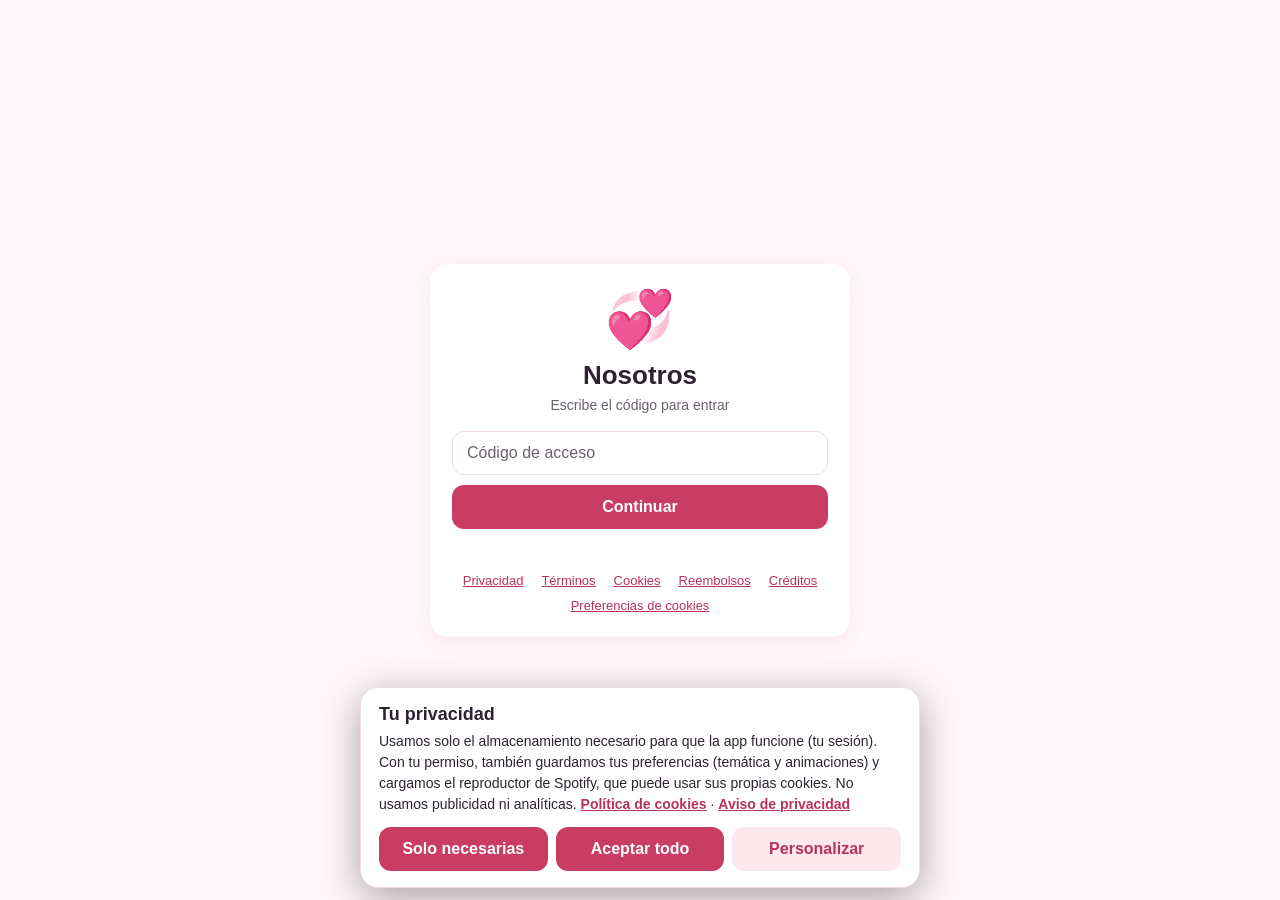
==== index.html @ 32e2db32 "Quita la muñeca de Coraline, foto de perfil se puede quitar, bloqueo por inactividad a los 15 min Co" ====
<!DOCTYPE html>
<html lang="es">
<head>
  <meta charset="UTF-8">
  <meta name="viewport" content="width=device-width, initial-scale=1.0, viewport-fit=cover">
  <title>Nosotros</title>
  <meta name="theme-color" content="#e8537a">
  <meta name="apple-mobile-web-app-capable" content="yes">
  <meta name="mobile-web-app-capable" content="yes">
  <meta name="apple-mobile-web-app-status-bar-style" content="default">
  <meta name="apple-mobile-web-app-title" content="Nosotros">
  <link rel="manifest" href="manifest.json">
  <link rel="icon" href="icon-192.png">
  <link rel="apple-touch-icon" href="icon-192.png">
  <meta name="robots" content="noindex, nofollow">
  <meta name="referrer" content="no-referrer">
  <meta http-equiv="Content-Security-Policy" content="default-src 'self'; script-src 'self'; style-src 'self' 'unsafe-inline'; img-src 'self' data: blob: https://kupwqulxzsgupyowpsnd.supabase.co; media-src 'self' blob: https://kupwqulxzsgupyowpsnd.supabase.co; connect-src 'self' https://kupwqulxzsgupyowpsnd.supabase.co wss://kupwqulxzsgupyowpsnd.supabase.co; frame-src https://open.spotify.com; font-src 'self'; worker-src 'self'; manifest-src 'self'; object-src 'none'; base-uri 'self'; form-action 'self'">
  <link rel="stylesheet" href="styles.css">
  <script src="tema-temprano.js"></script>
  <script src="vendor/supabase.js"></script>
</head>
<body>
  <div id="fondo-tema" class="fondo-tema" aria-hidden="true"></div>

  <!-- CARGANDO -->
  <section id="pantalla-cargando" class="pantalla activa centro">
    <div class="logo">💞</div>
  </section>

  <!-- CÓDIGO DE ACCESO -->
  <section id="pantalla-codigo" class="pantalla centro">
    <div class="tarjeta">
      <div class="logo">💞</div>
      <h1>Nosotros</h1>
      <p class="sub" id="codigo-sub">Escribe el código para entrar</p>
      <form id="form-codigo">
        <input aria-label="Código de acceso" id="input-acceso" type="password" inputmode="numeric" placeholder="Código de acceso" autocomplete="off" required>
        <button type="submit" class="btn">Continuar</button>
      </form>
      <p id="codigo-msg" class="msg" role="alert"></p>
      <nav class="legal-links" aria-label="Información legal">
        <a href="legal/privacidad.html">Privacidad</a>
        <a href="legal/terminos.html">Términos</a>
        <a href="legal/cookies.html">Cookies</a>
        <a href="legal/reembolsos.html">Reembolsos</a>
        <a href="legal/creditos.html">Créditos</a>
        <button type="button" class="link-chico" data-accion="cookies">Preferencias de cookies</button>
      </nav>
    </div>
  </section>

  <!-- USUARIO -->
  <section id="pantalla-auth" class="pantalla centro">
    <div class="tarjeta">
      <div class="logo">💞</div>
      <h1>Nosotros</h1>
      <p class="sub">¿Quién eres?</p>
      <form id="form-auth">
        <input aria-label="Tu nombre" id="auth-usuario" type="text" placeholder="Tu nombre" autocomplete="off" autocapitalize="words" required>
        <input aria-label="Contraseña" id="auth-pass" type="password" placeholder="Contraseña" autocomplete="current-password" required>
        <label class="chk" id="auth-terminos-fila">
          <input type="checkbox" id="auth-terminos" required>
          <span>He leído y acepto los <a href="legal/terminos.html">Términos y condiciones</a> y el <a href="legal/privacidad.html">Aviso de privacidad</a>.</span>
        </label>
        <button type="submit" class="btn" id="btn-auth">Entrar</button>
      </form>
      <p class="sub" style="margin:10px 0 0;font-size:12px">Solo pedimos los datos necesarios: tu nombre y tu contraseña.</p>
      <p id="auth-msg" class="msg" role="alert"></p>
      <nav class="legal-links" aria-label="Información legal">
        <a href="legal/privacidad.html">Privacidad</a>
        <a href="legal/terminos.html">Términos</a>
        <a href="legal/cookies.html">Cookies</a>
        <a href="legal/reembolsos.html">Reembolsos</a>
        <a href="legal/creditos.html">Créditos</a>
        <button type="button" class="link-chico" data-accion="cookies">Preferencias de cookies</button>
      </nav>
    </div>
  </section>

  <!-- VINCULAR PAREJA -->
  <section id="pantalla-vincular" class="pantalla centro">
    <div class="tarjeta">
      <div class="logo">🔗</div>
      <h2>Vincula a tu pareja</h2>
      <p class="sub">Uno crea el código y el otro lo escribe.</p>

      <button id="btn-crear-codigo" class="btn">Crear código</button>
      <div id="codigo-creado" class="codigo oculto"></div>

      <div class="separador"><span>o</span></div>

      <form id="form-unirse">
        <input aria-label="Escribe el código" id="input-codigo" type="text" placeholder="Escribe el código" maxlength="6" autocapitalize="characters" required>
        <button type="submit" class="btn btn-sec">Unirme</button>
      </form>
      <p id="vincular-msg" class="msg" role="alert"></p>
      <button class="link" data-accion="salir">Cerrar sesión</button>
    </div>
  </section>

  <!-- APP PRINCIPAL -->
  <section id="pantalla-app" class="pantalla">
    <a class="saltar" href="#contenido">Saltar al contenido</a>
    <header class="barra">
      <h1>💞 <span id="titulo-pareja">Nosotros</span></h1>
    </header>

    <main id="contenido" tabindex="-1">
      <!-- INICIO -->
      <div id="vista-inicio" class="vista activa">
        <div class="corazones-fondo" aria-hidden="true">
          <span>❤</span><span>❤</span><span>❤</span><span>❤</span><span>❤</span><span>❤</span><span>❤</span><span>❤</span>
        </div>

        <p class="saludo" id="saludo"></p>

        <!-- Pareja -->
        <div class="hero">
          <div class="hero-persona">
            <div class="avatar grande" id="hero-av-yo" data-uid=""></div>
            <span class="animo-badge oculto" id="hero-animo-yo"></span>
            <span id="hero-nombre-yo"></span>
          </div>
          <div class="latido">❤️</div>
          <div class="hero-persona">
            <div class="avatar grande otro" id="hero-av-otro"></div>
            <span class="animo-badge oculto" id="hero-animo-otro"></span>
            <span id="hero-nombre-otro"></span>
          </div>
        </div>

        <!-- Contador -->
        <div class="tarjeta contador" id="contador">
          <div id="contador-sin-fecha" class="oculto">
            <h2>¿Desde cuándo son novios? 💘</h2>
            <p class="sub">Pon la fecha y verán cuánto tiempo llevan juntos.</p>
          </div>
          <div id="contador-con-fecha" class="oculto">
            <p class="contador-titulo">Llevamos juntos</p>
            <div class="contador-dias"><span id="c-dias">0</span> <small>días</small></div>
            <div class="contador-cajas">
              <div><b id="c-anios">0</b><span>años</span></div>
              <div><b id="c-meses">0</b><span>meses</span></div>
              <div><b id="c-resto">0</b><span>días</span></div>
            </div>
            <p class="contador-vivo" id="c-vivo"></p>
            <p class="contador-desde" id="c-desde"></p>
          </div>
        </div>

        <!-- Próximas fechas -->
        <div class="grid-2" id="proximas">
          <div class="tarjeta mini">
            <div class="mini-icono">🌙</div>
            <div class="mini-num" id="p-mes-dias">–</div>
            <div class="mini-txt" id="p-mes-txt">para el próximo mesario</div>
          </div>
          <div class="tarjeta mini">
            <div class="mini-icono">💍</div>
            <div class="mini-num" id="p-anio-dias">–</div>
            <div class="mini-txt" id="p-anio-txt">para el aniversario</div>
            <div class="barra-prog"><i id="p-anio-barra"></i></div>
          </div>
        </div>

        <!-- Botón de amor -->
        <button id="btn-corazon" class="btn-corazon">
          <span>❤️</span> Mandar un corazón
        </button>

        <!-- Estado de ánimo -->
        <div class="tarjeta animo" id="animo">
          <h2>¿Cómo te sientes hoy?</h2>
          <p class="sub" style="margin:0 0 4px">Es opcional y solo lo ve tu pareja.</p>
          <div class="animo-opciones" id="animo-opciones"></div>
          <p class="animo-otro" id="animo-otro"></p>
        </div>

        <!-- Estadísticas -->
        <div class="stats">
          <div><b id="s-recuerdos">0</b><span>📸 recuerdos</span></div>
          <div><b id="s-planes">0</b><span>🎯 planes</span></div>
          <div><b id="s-corazones">0</b><span>❤️ corazones</span></div>
        </div>

        <!-- Cumpleaños -->
        <div class="tarjeta cumples" id="cumples"></div>

        <!-- Frase del día -->
        <div class="tarjeta frase">
          <p class="frase-titulo">💌 Frase del día</p>
          <p id="frase-dia"></p>
        </div>
      </div>

      <!-- MURO -->
      <div id="vista-muro" class="vista">
        <form id="form-publicar" class="tarjeta publicar">
          <textarea aria-label="Escribe un recuerdo..." id="pub-texto" placeholder="Escribe un recuerdo..." rows="2"></textarea>
          <div id="pub-preview" class="preview oculto"></div>
          <p class="sub" style="text-align:left;margin:0 0 8px;font-size:12px">Sube solo contenido tuyo o con permiso de quienes aparecen. <a href="legal/terminos.html">Términos</a></p>
          <div class="fila">
            <label class="btn-icono" title="Adjuntar foto o video">
              📷
              <input id="pub-archivo" type="file" accept="image/*,video/*" class="sr-solo" aria-label="Adjuntar foto o video">
            </label>
            <span id="pub-estado" class="estado"></span>
            <button type="submit" class="btn btn-chico" id="btn-publicar">Publicar</button>
          </div>
        </form>
        <!-- Recuerdo al azar -->
        <div class="tarjeta recuerdo-azar">
          <div class="fila entre">
            <h2>✨ Un recuerdo</h2>
            <button id="btn-otro-recuerdo" class="btn-icono" title="Otro recuerdo" aria-label="Ver otro recuerdo">🔀</button>
          </div>
          <div id="recuerdo-azar"></div>
        </div>
        <div id="lista-publicaciones"></div>
      </div>

      <!-- PLANES Y METAS -->
      <div id="vista-planes" class="vista">
        <div class="tarjeta planes-resumen">
          <h2>🎯 Nuestros planes</h2>
          <div class="planes-num" id="planes-num">Aún no hay planes</div>
          <div class="barra-prog"><i id="planes-barra"></i></div>
        </div>
        <div class="pestanas" id="planes-tabs">
          <button type="button" class="pestana activa" data-tab="pendientes">Por cumplir</button>
          <button type="button" class="pestana" data-tab="cumplidos">Cumplidos ✓</button>
        </div>
        <form id="form-plan" class="tarjeta publicar">
          <input aria-label="Ej: Viajar a la playa juntos…" id="plan-texto" type="text" placeholder="Ej: Viajar a la playa juntos…" maxlength="120" autocomplete="off">
          <button type="submit" class="btn btn-chico" id="btn-plan">Agregar</button>
        </form>
        <div id="lista-planes"></div>
      </div>

      <!-- PERFIL -->
      <div id="vista-perfil" class="vista">
        <div class="tarjeta">
          <h2>Tu perfil</h2>
          <div class="perfil-foto-fila">
            <div class="avatar enorme" id="perfil-avatar" data-uid=""></div>
            <label class="btn btn-chico btn-sec">
              <span id="perfil-foto-txt">Cambiar foto</span>
              <input id="perfil-foto" type="file" accept="image/*" class="sr-solo" aria-label="Elegir foto de perfil">
            </label>
            <button type="button" class="btn btn-chico btn-sec oculto" id="btn-quitar-foto">Quitar foto</button>
            <span id="perfil-foto-estado" class="estado" role="status"></span>
          </div>
          <label for="perfil-nombre">Tu nombre</label>
          <div class="fila">
            <input id="perfil-nombre" type="text" aria-label="Tu nombre" autocomplete="name">
            <button id="btn-guardar-nombre" class="btn btn-chico">Guardar</button>
          </div>
          <p class="sub" id="perfil-email"></p>
        </div>
        <div class="tarjeta">
          <h2>Tu pareja</h2>
          <p id="perfil-pareja"></p>
          <p class="sub">Código de vinculación: <b id="perfil-codigo"></b></p>
        </div>
        <div class="tarjeta">
          <h2>Temática</h2>
          <p class="sub" style="text-align:left;margin-top:0">Cambia cómo se ve la app. Se guarda en este dispositivo.</p>
          <div class="temas" id="lista-temas">
            <button type="button" class="tema-op activa" data-tema="rosa"><i class="tema-mini" style="background:linear-gradient(135deg,#ff7b9c,#e8537a)"></i><b>Rosa</b><small>Predeterminada 💞</small></button>
            <button type="button" class="tema-op" data-tema="coraline"><i class="tema-mini" style="background:linear-gradient(135deg,#5b3fb5,#182a72 60%,#090e2c)"></i><b>Mundo de botones</b><small>Noche estrellada 🗝️</small></button>
            <button type="button" class="tema-op" data-tema="aurora"><i class="tema-mini" style="background:linear-gradient(135deg,#3df2b0,#1b6f9c 60%,#03131a)"></i><b>Auroras boreales</b><small>Cielo del norte 🌌</small></button>
          </div>
        </div>
        <div class="tarjeta">
          <h2>Privacidad y datos</h2>
          <p class="sub" style="text-align:left;margin-top:0">Solo guardamos lo necesario. Puedes descargar tus datos, cambiar tus permisos o pedir que se borren.</p>
          <label class="chk"><input type="checkbox" id="pref-anim"> <span>Reducir animaciones</span></label>
          <div class="fila-botones">
            <button type="button" class="btn btn-sec" id="btn-descargar">Descargar mis datos</button>
            <button type="button" class="btn btn-sec" data-accion="cookies">Preferencias de cookies</button>
          </div>
          <p id="datos-msg" class="msg" role="status"></p>
          <nav class="legal-links" aria-label="Información legal">
        <a href="legal/privacidad.html">Privacidad</a>
        <a href="legal/terminos.html">Términos</a>
        <a href="legal/cookies.html">Cookies</a>
        <a href="legal/reembolsos.html">Reembolsos</a>
        <a href="legal/creditos.html">Créditos</a>
        <button type="button" class="link-chico" data-accion="cookies">Preferencias de cookies</button>
      </nav>
        </div>
        <button class="btn btn-sec" data-accion="salir">Cerrar sesión</button>
      </div>
    </main>

    <!-- Mavis, la gatita que camina por la barra -->
    <div class="mavis" id="mavis" aria-hidden="true">
      <div class="mv-salto">
        <svg class="mavis-svg" id="mavis-svg" viewBox="0 0 130 92">
          <ellipse cx="66" cy="88" rx="40" ry="3.5" fill="rgba(0,0,0,.14)"/>
          <path class="mv-cola" d="M31 54 C5 54 4 24 20 20" fill="none" stroke="#1c1c24" stroke-width="9" stroke-linecap="round"/>
          <rect class="mv-pata p2" x="47" y="62" width="9" height="24" rx="4.5" fill="#2e2e3b"/>
          <rect class="mv-pata p4" x="83" y="62" width="9" height="24" rx="4.5" fill="#2e2e3b"/>
          <ellipse class="mv-cuerpo" cx="62" cy="58" rx="35" ry="19" fill="#1c1c24"/>
          <rect class="mv-pata p1" x="34" y="62" width="10" height="24" rx="5" fill="#1c1c24"/>
          <rect class="mv-pata p3" x="70" y="62" width="10" height="24" rx="5" fill="#1c1c24"/>
          <g class="mv-cabeza">
            <path d="M85 31 L86 10 L100 24 Z" fill="#1c1c24"/>
            <path d="M89 27 L89.5 16 L96 24 Z" fill="#f49ab5"/>
            <path d="M101 24 L113 10 L114 32 Z" fill="#1c1c24"/>
            <path d="M106 25 L112 17 L112.5 29 Z" fill="#f49ab5"/>
            <circle cx="99" cy="40" r="18" fill="#1c1c24"/>
            <g class="mv-ojo">
              <ellipse cx="106" cy="38" rx="4.4" ry="5.2" fill="#ffe066"/>
              <ellipse cx="107" cy="38.5" rx="1.7" ry="3.8" fill="#111"/>
              <circle cx="104.8" cy="36" r="1.2" fill="#fff"/>
            </g>
            <path class="mv-ojo-feliz" d="M101 39 Q106 33 111 39" fill="none" stroke="#ffe066" stroke-width="2.6" stroke-linecap="round"/>
            <circle cx="114.5" cy="44" r="2.2" fill="#f49ab5"/>
            <path d="M114.5 46 Q112 50 108 48.5" fill="none" stroke="#f49ab5" stroke-width="1.4" stroke-linecap="round"/>
            <circle cx="100" cy="48" r="4.5" fill="#f49ab5" opacity=".35"/>
            <path d="M113 44 L127 40 M113 46 L127 47" stroke="#8a8a9a" stroke-width="1.2" stroke-linecap="round"/>
          </g>
        </svg>
      </div>
    </div>

    <!-- Nuestra canción (Spotify) -->
    <button type="button" class="musica-btn" id="musica-btn" aria-label="Nuestra canción">🎵</button>
    <div class="musica-panel" id="musica-panel">
      <div class="musica-cab">
        <b>Nuestra canción 🎵</b>
        <button type="button" class="musica-cerrar" id="musica-cerrar" aria-label="Cerrar">✕</button>
      </div>
      <div id="musica-player"></div>
      <a id="musica-abrir" class="musica-abrir oculto" target="_blank" rel="noopener">Abrir en la app de Spotify ↗</a>
      <form id="musica-form" class="fila">
        <input aria-label="Enlace de Spotify (canción o playlist)" id="musica-url" type="url" placeholder="Enlace de Spotify (canción o playlist)">
        <button class="btn btn-chico" type="submit">Guardar</button>
      </form>
      <p id="musica-msg" class="msg"></p>
    </div>

    <nav class="nav">
      <button class="nav-btn activa" data-vista="inicio"><span>💞</span>Inicio</button>
      <button class="nav-btn" data-vista="muro"><span>📸</span>Recuerdos</button>
      <button class="nav-btn" data-vista="planes"><span>🎯</span>Planes</button>
      <button class="nav-btn" data-vista="perfil"><span>👤</span>Perfil</button>
    </nav>
  </section>

  <!-- VISOR DE FOTOS -->
  <div id="visor" class="visor oculto" role="dialog" aria-modal="true" aria-label="Foto ampliada. Toca o presiona Escape para cerrar" tabindex="-1"></div>

  <!-- AVISOS Y ANIMACIONES -->
  <div id="toast" class="toast oculto" role="status" aria-live="polite"></div>
  <div id="lluvia" class="lluvia" aria-hidden="true"></div>

  <!-- CONSENTIMIENTO DE COOKIES Y ALMACENAMIENTO -->
  <div id="cookies" class="cookies oculto" role="dialog" aria-labelledby="ck-titulo" aria-describedby="ck-texto">
    <h2 id="ck-titulo">Tu privacidad</h2>
    <p id="ck-texto">Usamos solo el almacenamiento necesario para que la app funcione (tu sesión). Con tu permiso, también guardamos tus preferencias (temática y animaciones) y cargamos el reproductor de Spotify, que puede usar sus propias cookies. No usamos publicidad ni analíticas. <a href="legal/cookies.html">Política de cookies</a> · <a href="legal/privacidad.html">Aviso de privacidad</a></p>
    <div id="ck-prefs" class="ck-prefs oculto">
      <label class="chk"><input type="checkbox" checked disabled> <span><b>Necesarias</b>: sesión y tus decisiones. Siempre activas.</span></label>
      <label class="chk"><input type="checkbox" id="ck-pref"> <span><b>Preferencias</b>: recordar temática y animaciones.</span></label>
      <label class="chk"><input type="checkbox" id="ck-terc"> <span><b>Contenido de terceros</b>: reproductor de Spotify.</span></label>
    </div>
    <div class="cookies-botones">
      <button type="button" class="btn" id="ck-rechazar">Solo necesarias</button>
      <button type="button" class="btn" id="ck-aceptar">Aceptar todo</button>
      <button type="button" class="btn btn-sec" id="ck-personalizar">Personalizar</button>
    </div>
  </div>

  <script type="module" src="app.js"></script>
</body>
</html>
---- styles.css ----
@font-face { font-family: 'Mystery Quest'; font-style: normal; font-weight: 400; font-display: swap; src: url(fonts/mystery-quest-latin-ext.woff2) format('woff2'); unicode-range: U+0100-02BA, U+02BD-02C5, U+02C7-02CC, U+02CE-02D7, U+02DD-02FF, U+0304, U+0308, U+0329, U+1D00-1DBF, U+1E00-1E9F, U+1EF2-1EFF, U+2020, U+20A0-20AB, U+20AD-20C0, U+2113, U+2C60-2C7F, U+A720-A7FF; }
@font-face { font-family: 'Mystery Quest'; font-style: normal; font-weight: 400; font-display: swap; src: url(fonts/mystery-quest-latin.woff2) format('woff2'); unicode-range: U+0000-00FF, U+0131, U+0152-0153, U+02BB-02BC, U+02C6, U+02DA, U+02DC, U+0304, U+0308, U+0329, U+2000-206F, U+20AC, U+2122, U+2191, U+2193, U+2212, U+2215, U+FEFF, U+FFFD; }

:root {
  --rosa: #c93d63;
  --rosa-osc: #b83358;
  --rosa-claro: #fde8ee;
  --fondo: #fff7f9;
  --tarjeta: #ffffff;
  --texto: #2d2330;
  --gris: #6b6070;
  --borde: #f1dce3;
  --sombra: 0 4px 18px rgba(232, 83, 122, 0.10);
  --radio: 18px;
  --nav-alto: 64px;
}

* { box-sizing: border-box; margin: 0; padding: 0; }

html, body { height: 100%; }

body {
  font-family: -apple-system, BlinkMacSystemFont, "Segoe UI", Roboto, sans-serif;
  background: var(--fondo);
  color: var(--texto);
  -webkit-tap-highlight-color: transparent;
}

.oculto { display: none !important; }

/* ---------- Pantallas ---------- */
.pantalla { display: none; min-height: 100vh; min-height: 100dvh; }
.pantalla.activa { display: block; }
.pantalla.centro.activa { display: flex; align-items: center; justify-content: center; padding: 20px; }

.logo { font-size: 56px; text-align: center; margin-bottom: 8px; }

h1 { font-size: 26px; text-align: center; }
h2 { font-size: 19px; margin-bottom: 8px; }
.sub { color: var(--gris); font-size: 14px; text-align: center; margin: 6px 0 18px; }

.tarjeta {
  background: var(--tarjeta);
  border-radius: var(--radio);
  box-shadow: var(--sombra);
  padding: 22px;
  width: 100%;
  max-width: 420px;
}

/* ---------- Formularios ---------- */
input, textarea {
  width: 100%;
  border: 1.5px solid var(--borde);
  border-radius: 12px;
  padding: 12px 14px;
  font-size: 16px;
  font-family: inherit;
  background: #fff;
  color: var(--texto);
  outline: none;
  margin-bottom: 10px;
}
input:focus, textarea:focus { border-color: var(--rosa); }
textarea { resize: none; }
label { font-size: 13px; color: var(--gris); display: block; margin-bottom: 6px; }

.btn {
  width: 100%;
  border: none;
  border-radius: 12px;
  padding: 13px;
  font-size: 16px;
  font-weight: 600;
  background: var(--rosa);
  color: #fff;
  cursor: pointer;
  transition: background .15s, opacity .15s;
}
.btn:hover { background: var(--rosa-osc); }
.btn:disabled { opacity: .6; cursor: default; }
.btn-sec { background: var(--rosa-claro); color: var(--rosa-osc); }
.btn-sec:hover { background: #fbd6e1; }
.btn-chico { width: auto; padding: 10px 16px; font-size: 15px; }

.link {
  display: block; margin: 16px auto 0; background: none; border: none;
  color: var(--gris); font-size: 14px; cursor: pointer; text-decoration: underline;
}

.msg { text-align: center; font-size: 14px; margin-top: 10px; min-height: 18px; color: var(--rosa-osc); }

.pestanas { display: flex; background: var(--rosa-claro); border-radius: 12px; padding: 4px; margin-bottom: 16px; }
.pestana {
  flex: 1; border: none; background: none; padding: 9px; border-radius: 9px;
  font-size: 15px; color: var(--rosa-osc); cursor: pointer; font-weight: 500;
}
.pestana.activa { background: #fff; box-shadow: 0 1px 4px rgba(0,0,0,.08); font-weight: 600; }

.separador { display: flex; align-items: center; gap: 10px; color: var(--gris); margin: 18px 0; font-size: 13px; }
.separador::before, .separador::after { content: ""; flex: 1; height: 1px; background: var(--borde); }

.codigo {
  margin-top: 14px; text-align: center; font-size: 34px; font-weight: 700;
  letter-spacing: 6px; color: var(--rosa); background: var(--rosa-claro);
  border-radius: 12px; padding: 14px;
}
#input-codigo { text-transform: uppercase; text-align: center; letter-spacing: 4px; font-weight: 600; }

.fila { display: flex; align-items: center; gap: 10px; }
.fila input { margin-bottom: 0; }

/* ---------- App principal ---------- */
#pantalla-app.activa { display: flex; flex-direction: column; height: 100vh; height: 100dvh; }

.barra {
  padding: 14px 16px; padding-top: max(14px, env(safe-area-inset-top));
  background: var(--tarjeta); border-bottom: 1px solid var(--borde);
}
.barra h1 { font-size: 20px; }

main { flex: 1; overflow: hidden; position: relative; }

.vista { display: none; height: 100%; overflow-y: auto; padding: 16px; }
.vista.activa { display: block; }
.vista > * { margin-left: auto; margin-right: auto; max-width: 600px; }
.vista > .tarjeta, .vista > .btn { margin-bottom: 14px; }

/* ---------- Publicar ---------- */
.publicar { max-width: 600px; margin-bottom: 16px; }
.publicar textarea { margin-bottom: 8px; }
.publicar .fila { justify-content: space-between; }
.btn-icono {
  font-size: 22px; cursor: pointer; background: var(--rosa-claro);
  width: 44px; height: 44px; border-radius: 12px; display: grid; place-items: center; flex-shrink: 0;
}
.estado { flex: 1; font-size: 13px; color: var(--gris); }

.preview { position: relative; margin-bottom: 10px; }
.preview img, .preview video { width: 100%; max-height: 260px; object-fit: cover; border-radius: 12px; display: block; }
.preview button {
  position: absolute; top: 8px; right: 8px; background: rgba(0,0,0,.55); color: #fff;
  border: none; border-radius: 50%; width: 30px; height: 30px; cursor: pointer; font-size: 15px;
}

/* ---------- Publicaciones ---------- */
.post { background: var(--tarjeta); border-radius: var(--radio); box-shadow: var(--sombra); margin-bottom: 16px; overflow: hidden; }
.post-cab { display: flex; align-items: center; gap: 10px; padding: 14px 16px 10px; }
.avatar {
  width: 36px; height: 36px; border-radius: 50%; background: var(--rosa); color: #fff;
  display: grid; place-items: center; font-weight: 700; flex-shrink: 0;
}
.avatar.otro { background: #7c4dc4; }
.avatar { overflow: hidden; }
.avatar img { width: 100%; height: 100%; object-fit: cover; display: block; }
.avatar.enorme { width: 84px; height: 84px; font-size: 34px; box-shadow: 0 6px 18px rgba(232,83,122,.3); border: 3px solid #fff; }
.perfil-foto-fila { display: flex; align-items: center; gap: 14px; margin: 8px 0 14px; flex-wrap: wrap; }
.post-autor { font-weight: 600; font-size: 15px; }
.post-fecha { font-size: 12px; color: var(--gris); }
.post-borrar { margin-left: auto; background: none; border: none; font-size: 18px; cursor: pointer; color: var(--gris); padding: 4px; }
.post-texto { padding: 0 16px 14px; white-space: pre-wrap; word-wrap: break-word; line-height: 1.45; }
.post-media img, .post-media video { width: 100%; display: block; max-height: 520px; object-fit: cover; background: #000; }
.post-media img { cursor: zoom-in; }

.vacio { text-align: center; color: var(--gris); padding: 40px 10px; }
.vacio div { font-size: 44px; margin-bottom: 8px; }

/* ---------- Chat ---------- */
#vista-chat.activa { display: flex; flex-direction: column; padding: 0; }
#lista-mensajes { flex: 1; overflow-y: auto; padding: 16px; display: flex; flex-direction: column; gap: 6px; width: 100%; max-width: 600px; }
.burbuja {
  max-width: 78%; padding: 9px 13px; border-radius: 18px; font-size: 15px; line-height: 1.35;
  word-wrap: break-word; white-space: pre-wrap;
}
.burbuja small { display: block; font-size: 10.5px; opacity: .7; margin-top: 3px; text-align: right; }
.burbuja.mio { align-self: flex-end; background: var(--rosa); color: #fff; border-bottom-right-radius: 5px; }
.burbuja.suyo { align-self: flex-start; background: var(--tarjeta); box-shadow: 0 1px 4px rgba(0,0,0,.06); border-bottom-left-radius: 5px; }
.dia { align-self: center; font-size: 12px; color: var(--gris); background: var(--rosa-claro); padding: 3px 10px; border-radius: 10px; margin: 8px 0; }

.chat-input { display: flex; gap: 8px; padding: 10px 12px; background: var(--tarjeta); border-top: 1px solid var(--borde); width: 100%; max-width: none; }
.chat-input input { margin: 0; border-radius: 22px; }
.chat-input .btn { border-radius: 50%; width: 46px; height: 46px; padding: 0; flex-shrink: 0; }

/* ---------- Navegación inferior ---------- */
.nav {
  display: flex; background: var(--tarjeta); border-top: 1px solid var(--borde);
  padding-bottom: env(safe-area-inset-bottom);
}
.nav-btn {
  flex: 1; height: var(--nav-alto); border: none; background: none; cursor: pointer;
  font-size: 12px; color: var(--gris); display: flex; flex-direction: column; align-items: center; justify-content: center; gap: 2px;
  position: relative;
}
.nav-btn span { font-size: 22px; filter: grayscale(1); opacity: .6; }
.nav-btn.activa { color: var(--rosa); font-weight: 600; }
.nav-btn.activa span { filter: none; opacity: 1; }
.badge { position: absolute; top: 10px; right: calc(50% - 20px); width: 10px; height: 10px; background: var(--rosa); border-radius: 50%; }

/* ---------- Visor ---------- */
.visor {
  position: fixed; inset: 0; background: rgba(0,0,0,.92); z-index: 50;
  display: flex; align-items: center; justify-content: center; cursor: zoom-out;
}
.visor img { max-width: 100%; max-height: 100%; object-fit: contain; }

/* =============================================
   INICIO
   ============================================= */
#vista-inicio { position: relative; overflow-x: hidden; }
#vista-inicio > *:not(.corazones-fondo) { position: relative; z-index: 1; }
#vista-inicio > .tarjeta, #vista-inicio > .grid-2, #vista-inicio > .stats, #vista-inicio > .btn-corazon { margin-bottom: 14px; }

.saludo { text-align: center; color: var(--gris); font-size: 15px; margin: 4px 0 10px; }

/* Corazones flotando de fondo */
.corazones-fondo { position: absolute; inset: 0; pointer-events: none; overflow: hidden; z-index: 0; max-width: none !important; }
.corazones-fondo span {
  position: absolute; bottom: -40px; color: var(--rosa); opacity: .12; font-size: 26px;
  animation: flotar 14s linear infinite;
}
.corazones-fondo span:nth-child(1) { left: 5%;  animation-delay: 0s;  font-size: 22px; }
.corazones-fondo span:nth-child(2) { left: 18%; animation-delay: 3s;  font-size: 34px; }
.corazones-fondo span:nth-child(3) { left: 32%; animation-delay: 7s; }
.corazones-fondo span:nth-child(4) { left: 48%; animation-delay: 1.5s; font-size: 18px; }
.corazones-fondo span:nth-child(5) { left: 62%; animation-delay: 9s;  font-size: 30px; }
.corazones-fondo span:nth-child(6) { left: 75%; animation-delay: 5s; }
.corazones-fondo span:nth-child(7) { left: 88%; animation-delay: 11s; font-size: 20px; }
.corazones-fondo span:nth-child(8) { left: 95%; animation-delay: 2s;  font-size: 28px; }
@keyframes flotar {
  0%   { transform: translateY(0) rotate(0deg); }
  100% { transform: translateY(-120vh) rotate(40deg); }
}

/* Hero con la pareja */
.hero { display: flex; align-items: center; justify-content: center; gap: 18px; margin-bottom: 16px; }
.hero-persona { display: flex; flex-direction: column; align-items: center; gap: 6px; font-weight: 600; font-size: 15px; min-width: 80px; text-align: center; }
.avatar.grande { width: 68px; height: 68px; font-size: 28px; box-shadow: 0 6px 18px rgba(232,83,122,.3); border: 3px solid #fff; }
.avatar.otro.grande { box-shadow: 0 6px 18px rgba(155,107,214,.3); }
.latido { font-size: 34px; animation: latir 1.2s ease-in-out infinite; }
@keyframes latir {
  0%, 100% { transform: scale(1); }
  15% { transform: scale(1.25); }
  30% { transform: scale(1); }
  45% { transform: scale(1.18); }
}

/* Contador */
.contador { text-align: center; position: relative; background: linear-gradient(135deg, #c93d63, #a83057 60%, #8f2748); color: #fff; }
.contador .sub { color: rgba(255,255,255,.85); }
.contador h2 { color: #fff; }
.contador-titulo { font-size: 14px; opacity: .9; letter-spacing: .5px; text-transform: uppercase; }
.contador-dias { font-size: 64px; font-weight: 800; line-height: 1.05; margin: 4px 0 10px; }
.contador-dias small { font-size: 22px; font-weight: 600; }
.contador-cajas { display: flex; gap: 10px; justify-content: center; margin-bottom: 12px; }
.contador-cajas div { background: rgba(255,255,255,.18); border-radius: 12px; padding: 8px 4px; flex: 1; max-width: 90px; }
.contador-cajas b { display: block; font-size: 24px; }
.contador-cajas span { font-size: 12px; opacity: .9; }
.contador-vivo { font-size: 13px; opacity: .92; font-variant-numeric: tabular-nums; }
.contador-desde { font-size: 12.5px; opacity: .8; margin-top: 6px; }
.contador input { margin: 0; }
.contador .btn { background: #fff; color: var(--rosa-osc); }
.btn-editar {
  position: absolute; top: 10px; right: 10px; background: rgba(255,255,255,.2); border: none;
  width: 32px; height: 32px; border-radius: 50%; cursor: pointer; font-size: 14px;
}
.contador.pop { animation: pop .5s ease; }
@keyframes pop { 50% { transform: scale(1.03); } }

/* Próximas fechas */
.grid-2 { display: grid; grid-template-columns: 1fr 1fr; gap: 12px; }
.tarjeta.mini { padding: 16px 12px; text-align: center; }
.mini-icono { font-size: 26px; }
.mini-num { font-size: 26px; font-weight: 800; color: var(--rosa); margin: 2px 0; }
.mini-txt { font-size: 12.5px; color: var(--gris); line-height: 1.3; }
.barra-prog { height: 6px; background: var(--rosa-claro); border-radius: 3px; margin-top: 10px; overflow: hidden; }
.barra-prog i { display: block; height: 100%; width: 0; background: var(--rosa); border-radius: 3px; transition: width 1s ease; }

/* Botón corazón */
.btn-corazon {
  width: 100%; border: none; border-radius: 16px; padding: 16px; font-size: 17px; font-weight: 700;
  background: #fff; color: var(--rosa-osc); box-shadow: var(--sombra); cursor: pointer;
  display: flex; align-items: center; justify-content: center; gap: 10px; transition: transform .1s;
}
.btn-corazon span { font-size: 24px; display: inline-block; }
.btn-corazon:active { transform: scale(.96); }
.btn-corazon.enviado span { animation: latir .8s ease; }

/* Estadísticas */
.stats { display: grid; grid-template-columns: repeat(3, 1fr); gap: 10px; }
.stats div { background: var(--tarjeta); border-radius: 14px; box-shadow: var(--sombra); padding: 12px 6px; text-align: center; }
.stats b { display: block; font-size: 22px; color: var(--texto); }
.stats span { font-size: 11.5px; color: var(--gris); }

/* Recuerdo al azar */
.fila.entre { justify-content: space-between; margin-bottom: 10px; }
.fila.entre h2 { margin: 0; }
.recuerdo-azar .btn-icono { border: none; font-size: 18px; }
#recuerdo-azar img, #recuerdo-azar video { width: 100%; border-radius: 12px; max-height: 320px; object-fit: cover; display: block; cursor: zoom-in; }
#recuerdo-azar .azar-texto { margin-top: 8px; line-height: 1.4; }
#recuerdo-azar .azar-meta { font-size: 12px; color: var(--gris); margin-top: 4px; }
#recuerdo-azar .vacio { padding: 16px; }
.aparecer { animation: aparecer .4s ease; }
@keyframes aparecer { from { opacity: 0; transform: translateY(8px); } to { opacity: 1; transform: none; } }

/* Frase */
.frase { background: var(--rosa-claro); box-shadow: none; text-align: center; }
.frase-titulo { font-size: 13px; color: var(--rosa-osc); font-weight: 600; margin-bottom: 6px; }
#frase-dia { font-size: 16px; font-style: italic; line-height: 1.45; }

/* Lluvia de corazones */
.lluvia { position: fixed; inset: 0; pointer-events: none; z-index: 60; overflow: hidden; }
.lluvia span { position: absolute; bottom: -50px; animation: subir 2.6s ease-out forwards; }
@keyframes subir {
  0%   { transform: translateY(0) scale(.6); opacity: 1; }
  100% { transform: translateY(-110vh) scale(1.2) rotate(25deg); opacity: 0; }
}

/* Aviso flotante */
.toast {
  position: fixed; top: max(16px, env(safe-area-inset-top)); left: 50%; transform: translateX(-50%);
  background: var(--texto); color: #fff; padding: 12px 18px; border-radius: 24px; font-size: 15px;
  z-index: 70; box-shadow: 0 8px 24px rgba(0,0,0,.2); animation: aparecer .3s ease; max-width: 90%; text-align: center;
}

@media (prefers-reduced-motion: reduce) {
  .corazones-fondo span, .latido { animation: none; }
}

/* ---------- Mavis, la gatita que camina ---------- */
.mavis { position: fixed; left: 0; bottom: calc(var(--nav-alto) + env(safe-area-inset-bottom) - 4px); width: 84px; z-index: 40; touch-action: manipulation; }
.mavis.oculta { display: none; }
.mv-salto { width: 100%; }
.mavis-svg { display: block; width: 100%; height: auto; overflow: visible; cursor: pointer; -webkit-tap-highlight-color: transparent; user-select: none; }
.mavis.izquierda .mavis-svg { transform: scaleX(-1); }
.mavis-svg * { transform-box: fill-box; }
.mv-cola { transform-origin: 100% 100%; animation: mv-cola 2.4s ease-in-out infinite; }
.mv-cabeza { transform-origin: 50% 90%; }
.mv-ojo { transform-origin: 50% 50%; animation: mv-parpadeo 5s infinite; }
.mv-ojo-feliz { display: none; }
.mv-pata { transform-origin: 50% 0%; }
.mavis.camina .mv-pata.p1, .mavis.camina .mv-pata.p4 { animation: mv-paso .5s ease-in-out infinite; }
.mavis.camina .mv-pata.p2, .mavis.camina .mv-pata.p3 { animation: mv-paso .5s ease-in-out infinite reverse; }
.mavis.camina .mv-cuerpo, .mavis.camina .mv-cabeza { animation: mv-rebote .25s ease-in-out infinite alternate; }
.mavis.camina .mv-cola { animation-duration: 1.2s; }
.mavis.feliz .mv-salto { animation: mv-salto .75s ease-out; }
.mavis.feliz .mv-ojo, .mavis.ronronea .mv-ojo { display: none; }
.mavis.feliz .mv-ojo-feliz, .mavis.ronronea .mv-ojo-feliz { display: block; }
.mavis.feliz .mv-cola { animation-duration: .4s; }
.mavis.ronronea .mv-salto { animation: mv-ronroneo .1s linear infinite; }
.mavis.ronronea .mv-cola { animation-duration: 1s; }
@keyframes mv-cola { 0%,100% { transform: rotate(-9deg); } 50% { transform: rotate(9deg); } }
@keyframes mv-parpadeo { 0%,92%,100% { transform: scaleY(1); } 95% { transform: scaleY(.08); } }
@keyframes mv-paso { 0%,100% { transform: rotate(26deg); } 50% { transform: rotate(-26deg); } }
@keyframes mv-rebote { from { transform: translateY(0); } to { transform: translateY(-2px); } }
@keyframes mv-salto { 0% { transform: translateY(0) scale(1.06,.9); } 35% { transform: translateY(-46px) scale(.94,1.1); } 70% { transform: translateY(0) scale(1.07,.92); } 85% { transform: translateY(-9px); } 100% { transform: translateY(0) scale(1); } }
@keyframes mv-ronroneo { 0% { transform: translate(-.8px, 0); } 50% { transform: translate(.8px, .6px); } 100% { transform: translate(-.8px, 0); } }
.mv-corazon { position: absolute; left: 30px; top: 0; pointer-events: none; font-size: 18px; animation: mv-sube 1.5s ease-out forwards; }
@keyframes mv-sube { from { transform: translateY(0) scale(.6); opacity: 1; } to { transform: translateY(-80px) scale(1.3); opacity: 0; } }
.mv-nombre { position: absolute; left: 50%; top: -30px; transform: translateX(-50%); background: #fff; color: var(--rosa); font-weight: 700; font-size: 14px; padding: 3px 12px; border-radius: 12px; box-shadow: 0 3px 10px rgba(0,0,0,.15); pointer-events: none; white-space: nowrap; animation: mv-nombre 1.8s ease-out forwards; }
@keyframes mv-nombre { 0% { opacity: 0; transform: translateX(-50%) translateY(6px); } 12%,75% { opacity: 1; transform: translateX(-50%) translateY(0); } 100% { opacity: 0; transform: translateX(-50%) translateY(-4px); } }

/* =============================================
   TEMÁTICAS  (html[data-tema="..."]; sin atributo = rosa)
   ============================================= */
.fondo-tema { position: fixed; inset: 0; z-index: 0; pointer-events: none; overflow: hidden; }
.pantalla { position: relative; z-index: 1; }

/* selector de temática */
.temas { display: grid; grid-template-columns: 1fr 1fr; gap: 10px; }
.tema-op { display: flex; flex-direction: column; align-items: flex-start; gap: 3px; padding: 10px; border: 2px solid var(--borde); border-radius: 14px; background: var(--tarjeta); color: var(--texto); font: inherit; cursor: pointer; text-align: left; }
.tema-op.activa { border-color: var(--rosa); box-shadow: 0 0 0 3px var(--rosa-claro); }
.tema-op b { font-size: 14px; }
.tema-op small { font-size: 11px; color: var(--gris); }
.tema-mini { display: block; width: 100%; height: 34px; border-radius: 9px; margin-bottom: 4px; }

/* ---------- comunes a las temáticas oscuras ---------- */
html[data-tema="coraline"], html[data-tema="aurora"] { color-scheme: dark; }
html[data-tema="coraline"] .corazones-fondo, html[data-tema="aurora"] .corazones-fondo { display: none; }
html[data-tema="coraline"] input, html[data-tema="coraline"] textarea,
html[data-tema="aurora"] input, html[data-tema="aurora"] textarea { background: rgba(255,255,255,.08); color: var(--texto); }
html[data-tema="coraline"] .btn, html[data-tema="aurora"] .btn,
html[data-tema="coraline"] .burbuja.mio, html[data-tema="aurora"] .burbuja.mio,
html[data-tema="coraline"] .avatar, html[data-tema="aurora"] .avatar { color: #10121c; }
html[data-tema="coraline"] .btn-sec, html[data-tema="aurora"] .btn-sec { color: var(--rosa); }
html[data-tema="coraline"] .btn-corazon, html[data-tema="aurora"] .btn-corazon,
html[data-tema="coraline"] .contador .btn, html[data-tema="aurora"] .contador .btn { background: var(--tarjeta); color: var(--rosa); }
html[data-tema="coraline"] .toast, html[data-tema="aurora"] .toast { background: var(--tarjeta); color: var(--texto); border: 1px solid var(--borde); }
html[data-tema="coraline"] .mv-nombre, html[data-tema="aurora"] .mv-nombre { background: var(--tarjeta); }
html[data-tema="coraline"] .mavis-svg, html[data-tema="aurora"] .mavis-svg { filter: drop-shadow(0 0 5px rgba(190,205,255,.75)); }
html[data-tema="aurora"] .tarjeta, html[data-tema="aurora"] .post, html[data-tema="aurora"] .stats div { backdrop-filter: blur(8px); -webkit-backdrop-filter: blur(8px); }
html[data-tema="coraline"] .barra, html[data-tema="aurora"] .barra,
html[data-tema="coraline"] .nav, html[data-tema="aurora"] .nav,
html[data-tema="coraline"] .chat-input, html[data-tema="aurora"] .chat-input { backdrop-filter: blur(10px); -webkit-backdrop-filter: blur(10px); }

/* ---------- Coraline: noche estrellada, túnel de colores y botones dorados ---------- */
html[data-tema="coraline"] {
  --fondo: #0a1030; --tarjeta: rgba(16,26,66,.74); --texto: #eaf0ff; --gris: #a3b3e6; --borde: rgba(245,197,24,.28);
  --rosa: #f5c518; --rosa-osc: #dba90e; --rosa-claro: rgba(245,197,24,.14); --sombra: 0 4px 22px rgba(0,0,0,.45);
}
html[data-tema="coraline"] body { background: radial-gradient(ellipse at 50% 35%, #33267a 0%, #182a72 45%, #090e2c 100%); background-attachment: fixed; }
html[data-tema="coraline"] .tarjeta, html[data-tema="coraline"] .post, html[data-tema="coraline"] .stats div { outline: 2px dashed rgba(245,197,24,.3); outline-offset: -7px; backdrop-filter: blur(8px); -webkit-backdrop-filter: blur(8px); }
html[data-tema="coraline"] .contador { background: linear-gradient(135deg, #5b3fb5, #2a3f9a 55%, #1a2a6e); color: #eaf0ff; }
html[data-tema="coraline"] .contador .contador-titulo, html[data-tema="coraline"] .contador-dias { color: #f5c518; }
html[data-tema="coraline"] .frase { background: rgba(245,197,24,.1); }
html[data-tema="coraline"] .avatar.otro { background: #4aa3df; }
html[data-tema="coraline"] h1, html[data-tema="coraline"] h2, html[data-tema="coraline"] .contador-titulo, html[data-tema="coraline"] .frase-titulo { font-family: 'Mystery Quest', 'Segoe Print', cursive; letter-spacing: .5px; font-weight: 400; }
html[data-tema="coraline"] h1, html[data-tema="coraline"] h2 { color: #f5c518; text-shadow: 0 2px 10px rgba(0,0,0,.5); }
html[data-tema="coraline"] .mavis-svg .mv-ojo > ellipse:first-child { fill: #8fd3ff; }
html[data-tema="coraline"] .mavis-svg .mv-ojo-feliz { stroke: #8fd3ff; }

.vortice { position: absolute; left: 50%; top: 42%; width: 150vmax; height: 150vmax; margin: -75vmax 0 0 -75vmax; border-radius: 50%; opacity: .55; will-change: transform;
  background: repeating-radial-gradient(circle, #0a1244 0 14px, #26308f 24px, #5b3fb3 36px, #2b6bc4 48px, #14206b 60px);
  -webkit-mask-image: radial-gradient(circle, transparent 4%, #000 14%, #000 42%, transparent 66%); mask-image: radial-gradient(circle, transparent 4%, #000 14%, #000 42%, transparent 66%);
  animation: vortice-gira 150s linear infinite; }
.vortice-centro { position: absolute; left: 50%; top: 42%; width: 70vmin; height: 70vmin; margin: -35vmin 0 0 -35vmin; border-radius: 50%; background: radial-gradient(circle, rgba(0,0,8,.85) 0, rgba(0,0,8,0) 65%); animation: vortice-late 9s ease-in-out infinite; }
@keyframes vortice-gira { to { transform: rotate(360deg); } }
@keyframes vortice-late { 0%,100% { transform: scale(1); opacity: .8; } 50% { transform: scale(1.12); opacity: 1; } }
.estrella4 { position: absolute; background: #fff; clip-path: polygon(50% 0, 62% 38%, 100% 50%, 62% 62%, 50% 100%, 38% 62%, 0 50%, 38% 38%); animation: titilar ease-in-out infinite; filter: drop-shadow(0 0 3px #fff); }
.luna-cresc { position: absolute; width: 26px; height: 26px; border-radius: 50%; box-shadow: inset -8px -3px 0 0 #dfe6ff; filter: drop-shadow(0 0 5px rgba(200,215,255,.6)); animation: flota-luna 8s ease-in-out infinite; }
@keyframes flota-luna { 0%,100% { transform: rotate(-20deg) translateY(0); } 50% { transform: rotate(-20deg) translateY(-8px); } }
.constelacion { position: absolute; width: 150px; opacity: .55; animation: titilar 6s ease-in-out infinite; }
.constelacion svg { width: 100%; height: auto; overflow: visible; }

.boton-flota { position: absolute; bottom: -120px; border-radius: 50%; background:
  radial-gradient(circle at 36% 36%, #4a3600 9%, transparent 11%), radial-gradient(circle at 64% 36%, #4a3600 9%, transparent 11%),
  radial-gradient(circle at 36% 64%, #4a3600 9%, transparent 11%), radial-gradient(circle at 64% 64%, #4a3600 9%, transparent 11%),
  radial-gradient(circle at 34% 28%, #ffe886, #f5c518 55%, #b98400);
  box-shadow: inset 0 0 0 3px rgba(140,98,0,.55), inset 0 0 0 6px rgba(255,235,150,.25), 0 3px 12px rgba(0,0,0,.45); opacity: .85; animation: boton-sube linear infinite; }
.boton-flota.grande { filter: blur(2.5px); opacity: .65; }
@keyframes boton-sube { from { transform: translateY(0) rotate(0); } to { transform: translateY(-130vh) rotate(420deg); } }

/* objetos que aparecen de vez en cuando */
.prop-coraline { position: fixed; z-index: 34; cursor: pointer; touch-action: manipulation; }
.prop-coraline svg { display: block; width: 100%; height: auto; overflow: visible; }
.prop-coraline svg.destello { animation: prop-destello .8s ease-out; }
@keyframes prop-destello { 0% { filter: brightness(1); } 30% { filter: brightness(2.2) drop-shadow(0 0 22px #ffe27a); } 100% { filter: brightness(1); } }
.prop-coraline.llave { left: 0; width: 36px; filter: drop-shadow(0 0 8px rgba(140,170,255,.8)); animation: llave-cruza 10s linear forwards; }
@keyframes llave-cruza { 0% { transform: translate(-15vw, 0) rotate(-30deg); } 25% { transform: translate(25vw, 9vh) rotate(20deg); } 50% { transform: translate(55vw, 2vh) rotate(90deg); } 75% { transform: translate(85vw, 12vh) rotate(160deg); } 100% { transform: translate(120vw, 6vh) rotate(230deg); } }
.prop-coraline.piedra { width: 62px; filter: drop-shadow(0 0 14px rgba(61,255,184,.85)); animation: piedra-brilla 6.4s ease-in-out forwards; }
@keyframes piedra-brilla { 0% { opacity: 0; transform: scale(.4) rotate(-20deg); } 15% { opacity: 1; transform: scale(1) rotate(0); } 50% { transform: scale(1.1) rotate(4deg); } 85% { opacity: 1; transform: scale(1) rotate(-3deg); } 100% { opacity: 0; transform: scale(.6) rotate(10deg); } }
.prop-coraline.libelula { left: 0; width: 64px; filter: drop-shadow(0 2px 6px rgba(0,0,0,.4)); animation: libelula-vuela 9.5s ease-in-out forwards; }
@keyframes libelula-vuela { 0% { transform: translate(-15vw, 0) scaleX(1); } 25% { transform: translate(25vw, -6vh); } 50% { transform: translate(55vw, 6vh); } 75% { transform: translate(85vw, -4vh); } 100% { transform: translate(118vw, -9vh); } }
.prop-coraline .ala { transform-origin: 50% 100%; animation: aletea .09s ease-in-out infinite alternate; }
.prop-coraline .ala.b { animation-delay: -.045s; }
@keyframes aletea { from { transform: scaleY(1); } to { transform: scaleY(.35); } }


.estrella { position: absolute; border-radius: 50%; background: #fff; animation: titilar ease-in-out infinite; }
@keyframes titilar { 0%,100% { opacity: .15; transform: scale(.8); } 50% { opacity: 1; transform: scale(1.2); } }

/* ---------- Auroras boreales ---------- */
html[data-tema="aurora"] {
  --fondo: #03131a; --tarjeta: rgba(10,38,46,.66); --texto: #e6fff6; --gris: #8fc5b5; --borde: rgba(90,255,190,.22);
  --rosa: #3df2b0; --rosa-osc: #22cf92; --rosa-claro: rgba(61,242,176,.14); --sombra: 0 4px 22px rgba(0,0,0,.4);
}
html[data-tema="aurora"] body { background: linear-gradient(180deg, #020c14 0%, #04212a 60%, #062d33 100%); background-attachment: fixed; }
html[data-tema="aurora"] .contador { background: linear-gradient(135deg, #0f9f7a, #1b6f9c 60%, #5a3fb8); color: #fff; }
html[data-tema="aurora"] .frase { background: rgba(61,242,176,.12); }
html[data-tema="aurora"] .avatar.otro { background: #9a7bff; }
.aurora-banda { position: absolute; left: -20%; width: 140%; height: 46vh; filter: blur(34px); opacity: .8; mix-blend-mode: screen; animation: aurora-mece 14s ease-in-out infinite alternate; }
.aurora-banda.b1 { top: -4%; background: linear-gradient(90deg, transparent 5%, rgba(61,242,176,.85) 30%, rgba(40,200,255,.6) 55%, transparent 90%); }
.aurora-banda.b2 { top: 10%; height: 38vh; background: linear-gradient(90deg, transparent 10%, rgba(140,90,255,.75) 40%, rgba(61,242,176,.6) 70%, transparent 95%); animation-duration: 19s; animation-delay: -6s; }
.aurora-banda.b3 { top: 2%; height: 30vh; background: linear-gradient(90deg, transparent 0%, rgba(90,255,150,.7) 45%, transparent 85%); animation-duration: 23s; animation-delay: -11s; opacity: .45; }
@keyframes aurora-mece { 0% { transform: translateX(-9%) skewX(-8deg) scaleY(.85); } 50% { transform: translateX(4%) skewX(6deg) scaleY(1.15); } 100% { transform: translateX(10%) skewX(-4deg) scaleY(.95); } }

.burbuja.corazon { font-size: 30px; line-height: 1.1; padding: 6px 14px; background: transparent !important; box-shadow: none; }

/* ---------- Partículas al tocar ---------- */
.particula { position: fixed; pointer-events: none; z-index: 65; font-size: 18px; line-height: 1; will-change: transform, opacity; animation: particula 1.8s ease-out forwards; }
@keyframes particula {
  0% { transform: translate(0, 0) scale(.4) rotate(0); opacity: 0; }
  15% { opacity: 1; }
  100% { transform: translate(var(--dx), var(--dy)) scale(1.1) rotate(var(--rot)); opacity: 0; }
}

/* ---------- Nuestra canción ---------- */
.musica-btn { position: fixed; top: 68px; right: 12px; width: 42px; height: 42px; border-radius: 50%; border: none; background: var(--tarjeta); color: var(--rosa); font-size: 20px; box-shadow: var(--sombra); cursor: pointer; z-index: 45; }
.musica-panel { position: fixed; top: 116px; left: 12px; right: 12px; max-width: 420px; margin-left: auto; background: var(--tarjeta); border: 1px solid var(--borde); border-radius: var(--radio); box-shadow: 0 10px 30px rgba(0,0,0,.25); padding: 14px; z-index: 46; visibility: hidden; opacity: 0; transform: translateY(-12px); transition: opacity .2s, transform .2s, visibility .2s; backdrop-filter: blur(10px); -webkit-backdrop-filter: blur(10px); }
.musica-panel.abierta { visibility: visible; opacity: 1; transform: translateY(0); }
.musica-cab { display: flex; align-items: center; justify-content: space-between; margin-bottom: 10px; }
.musica-cerrar { border: none; background: none; color: var(--gris); font-size: 18px; cursor: pointer; padding: 2px 6px; }
.musica-abrir { display: block; text-align: center; color: var(--rosa); font-size: 14px; font-weight: 600; margin: 10px 0; text-decoration: none; }
.musica-panel .fila input { margin-bottom: 0; }
.musica-panel .msg { min-height: 0; margin-top: 8px; }

/* ---------- Cumpleaños ---------- */
.cumples { display: flex; flex-direction: column; gap: 18px; }
.cumples h2 { margin-bottom: 0; }
.cumple { display: flex; gap: 12px; align-items: flex-start; }
.cumple-ico { width: 44px; height: 44px; border-radius: 50%; display: grid; place-items: center; font-size: 22px; background: var(--c); flex-shrink: 0; box-shadow: 0 4px 12px rgba(0,0,0,.15); }
.cumple-cuerpo { flex: 1; min-width: 0; }
.cumple-nombre { font-weight: 700; }
.cumple-fecha { font-size: 12px; color: var(--gris); }
.cumple-dias { font-size: 32px; font-weight: 800; line-height: 1.1; margin-top: 4px; color: var(--c); }
.cumple-dias small { font-size: 14px; font-weight: 600; color: var(--gris); }
.cumple-msg { font-size: 13px; color: var(--gris); margin-top: 6px; line-height: 1.4; }
.cumple .barra-prog { margin-top: 8px; }
.cumple .barra-prog i { background: var(--c); }
.cumple.hoy { padding: 12px; border-radius: 14px; background: color-mix(in srgb, var(--c) 14%, transparent); border: 2px solid var(--c); animation: cumple-late 1.6s ease-in-out infinite; }
.cumple-hoy { margin-top: 6px; font-weight: 700; line-height: 1.4; }
@keyframes cumple-late { 0%,100% { box-shadow: 0 0 0 0 color-mix(in srgb, var(--c) 40%, transparent); } 50% { box-shadow: 0 0 0 8px transparent; } }

/* ---------- Aparecer al bajar ---------- */
.revela { opacity: 0; translate: 0 26px; transition: opacity .7s ease, translate .7s cubic-bezier(.2,.7,.2,1); }
.revela.visible { opacity: 1; translate: 0 0; }
#vista-inicio .grid-2 > .revela:first-child { translate: -26px 0; }
#vista-inicio .grid-2 > .revela:last-child { translate: 26px 0; }
#vista-inicio .grid-2 > .revela.visible { translate: 0 0; }
#vista-inicio .stats > .revela { translate: 0 20px; }
#vista-inicio .stats > .revela.visible { translate: 0 0; }
@media (prefers-reduced-motion: reduce) { .revela { opacity: 1; translate: 0 0; transition: none; } }

/* ---------- Planes y metas ---------- */
.planes-num { font-weight: 700; color: var(--rosa); margin-bottom: 8px; }
.plan-cats { display: flex; gap: 8px; flex-wrap: wrap; margin: 2px 0 12px; }
.chip { border: 2px solid var(--borde); background: none; border-radius: 999px; padding: 5px 11px; font-size: 18px; cursor: pointer; transition: transform .15s; }
.chip:active { transform: scale(.9); }
.chip.activa { border-color: var(--rosa); background: var(--rosa-claro); }
.planes-tit { font-size: 14px; color: var(--gris); margin: 16px 2px 8px; font-weight: 600; }
.plan { display: flex; gap: 12px; align-items: center; background: var(--tarjeta); border-radius: 14px; box-shadow: var(--sombra); padding: 12px 14px; margin-bottom: 10px; border-left: 4px solid var(--c, var(--rosa)); }
.plan.nuevo { animation: plan-entra .5s cubic-bezier(.2,.9,.3,1.2); }
@keyframes plan-entra { from { opacity: 0; transform: translateY(-14px) scale(.95); } to { opacity: 1; transform: none; } }
.plan-chk { width: 28px; height: 28px; border-radius: 50%; border: 2px solid var(--c, var(--rosa)); background: none; color: #fff; font-size: 16px; font-weight: 800; cursor: pointer; flex-shrink: 0; display: grid; place-items: center; transition: transform .15s; }
.plan-chk:active { transform: scale(.85); }
.plan.hecho .plan-chk { background: var(--c, var(--rosa)); animation: plan-pop .4s ease; }
@keyframes plan-pop { 0% { transform: scale(.6); } 60% { transform: scale(1.25); } 100% { transform: scale(1); } }
.plan-cuerpo { flex: 1; min-width: 0; }
.plan-texto { font-weight: 600; line-height: 1.35; word-wrap: break-word; }
.plan.hecho .plan-texto { text-decoration: line-through; opacity: .6; }
.plan-meta { font-size: 12px; color: var(--gris); margin-top: 2px; }
#form-plan input { margin-bottom: 10px; }

/* ---------- Estado de ánimo ---------- */
.hero-persona { position: relative; }
.animo-badge { position: absolute; top: 40px; left: 50%; margin-left: 16px; width: 30px; height: 30px; border-radius: 50%; display: grid; place-items: center; background: var(--tarjeta); box-shadow: 0 2px 8px rgba(0,0,0,.25); font-size: 17px; animation: animo-pop .5s cubic-bezier(.2,1.4,.4,1); }
@keyframes animo-pop { from { transform: scale(0); } to { transform: scale(1); } }
.animo { text-align: center; }
.animo-opciones { display: grid; grid-template-columns: repeat(4, 1fr); gap: 8px; margin: 10px 0 6px; }
.animo-op { border: 2px solid var(--borde); background: none; border-radius: 14px; padding: 8px 0; font-size: 26px; cursor: pointer; transition: transform .15s, background .15s; }
.animo-op:active { transform: scale(.88); }
.animo-op.activa { border-color: var(--rosa); background: var(--rosa-claro); transform: scale(1.06); }
.animo-otro { font-size: 14px; color: var(--gris); min-height: 20px; margin-top: 8px; }

/* ---------- Planes: fecha y pestañas ---------- */
.plan-fecha-lbl { display: block; font-size: 13px; color: var(--gris); margin: 2px 2px 6px; }
.plan-para { font-size: 12px; color: var(--rosa-osc); margin-top: 3px; font-weight: 600; }
.plan-para.vencido { color: #d64545; }
#planes-tabs { max-width: 420px; }

/* ---------- Ánimo con caritas de gatitos ---------- */
.animo-opciones { grid-template-columns: repeat(4, 1fr); gap: 10px; }
.animo-op { display: flex; flex-direction: column; align-items: center; gap: 4px; padding: 5px 4px 6px; font-size: 11px; color: var(--texto); font-family: inherit; }
.animo-op img { width: 100%; aspect-ratio: 1; object-fit: cover; border-radius: 10px; display: block; }
.animo-op span { font-weight: 600; line-height: 1.1; }
.animo-badge { overflow: hidden; padding: 0; width: 34px; height: 34px; border: 2px solid var(--tarjeta); margin-left: 12px; }
.animo-badge img { width: 100%; height: 100%; object-fit: cover; display: block; }
.animo-otro { display: flex; align-items: center; justify-content: center; gap: 6px; flex-wrap: wrap; }
.animo-otro img { width: 30px; height: 30px; border-radius: 50%; object-fit: cover; }

/* =============================================
   ACCESIBILIDAD, PRIVACIDAD Y AVISOS LEGALES
   ============================================= */
::placeholder { color: var(--gris); opacity: 1; }
.sr-solo { position: absolute; width: 1px; height: 1px; margin: -1px; padding: 0; overflow: hidden; clip: rect(0, 0, 0, 0); white-space: nowrap; border: 0; }
:focus-visible { outline: 3px solid var(--foco, #1b1b3a); outline-offset: 2px; }
html[data-tema="coraline"], html[data-tema="aurora"] { --foco: #ffffff; }
label:focus-within { outline: 3px solid var(--foco, #1b1b3a); outline-offset: 2px; }
main:focus { outline: none; }
.saltar { position: absolute; left: -999px; top: 0; background: #1b1b3a; color: #fff; padding: 10px 14px; z-index: 100; border-radius: 0 0 10px 0; }
.saltar:focus { left: 0; }

.chk { display: flex; gap: 10px; align-items: flex-start; font-size: 14px; line-height: 1.4; margin: 6px 0 12px; text-align: left; cursor: pointer; }
.chk input { width: 22px; height: 22px; margin: 1px 0 0; flex-shrink: 0; accent-color: var(--rosa); }
.chk a { color: var(--rosa-osc); font-weight: 600; }
.fila-botones { display: flex; gap: 8px; flex-wrap: wrap; margin-top: 10px; }
.fila-botones .btn { flex: 1; min-width: 150px; }
.legal-links { display: flex; flex-wrap: wrap; justify-content: center; gap: 6px 14px; margin-top: 14px; font-size: 13px; }
.legal-links a, .link-chico { color: var(--rosa-osc); background: none; border: none; font: inherit; text-decoration: underline; cursor: pointer; padding: 2px; }

.cookies { position: fixed; left: 12px; right: 12px; bottom: 12px; max-width: 560px; margin: 0 auto; background: var(--tarjeta); color: var(--texto); border: 1px solid var(--borde); border-radius: 18px; box-shadow: 0 10px 40px rgba(0,0,0,.35); padding: 16px 18px; z-index: 90; }
.cookies h2 { font-size: 18px; margin-bottom: 6px; }
.cookies p { font-size: 14px; line-height: 1.5; }
.cookies a { color: var(--rosa-osc); font-weight: 600; }
html[data-tema="coraline"] .cookies a, html[data-tema="aurora"] .cookies a, html[data-tema="coraline"] .chk a, html[data-tema="aurora"] .chk a,
html[data-tema="coraline"] .legal-links a, html[data-tema="aurora"] .legal-links a, html[data-tema="coraline"] .link-chico, html[data-tema="aurora"] .link-chico { color: var(--rosa); }
.ck-prefs { margin-top: 10px; }
.cookies-botones { display: flex; gap: 8px; flex-wrap: wrap; margin-top: 12px; }
.cookies-botones .btn { flex: 1; min-width: 120px; margin: 0; }
.musica-aviso { text-align: left; }
.musica-aviso p { margin-bottom: 10px; }

/* Nombres de las personas en cumpleaños: versión clara en temáticas oscuras */
html[data-tema="coraline"] .cumple-dias, html[data-tema="aurora"] .cumple-dias { color: var(--ct, var(--c)); }

/* Menos movimiento: preferencia del sistema o elegida en Perfil */
html.sin-anim *, html.sin-anim *::before, html.sin-anim *::after { animation-duration: .001ms !important; animation-iteration-count: 1 !important; animation-delay: 0s !important; transition-duration: .001ms !important; scroll-behavior: auto !important; }
html.sin-anim .prop-coraline, html.sin-anim .particula, html.sin-anim .lluvia, html.sin-anim .boton-flota, html.sin-anim .estrella4, html.sin-anim .corazones-fondo { display: none !important; }
html.sin-anim .revela { opacity: 1; translate: 0 0; }
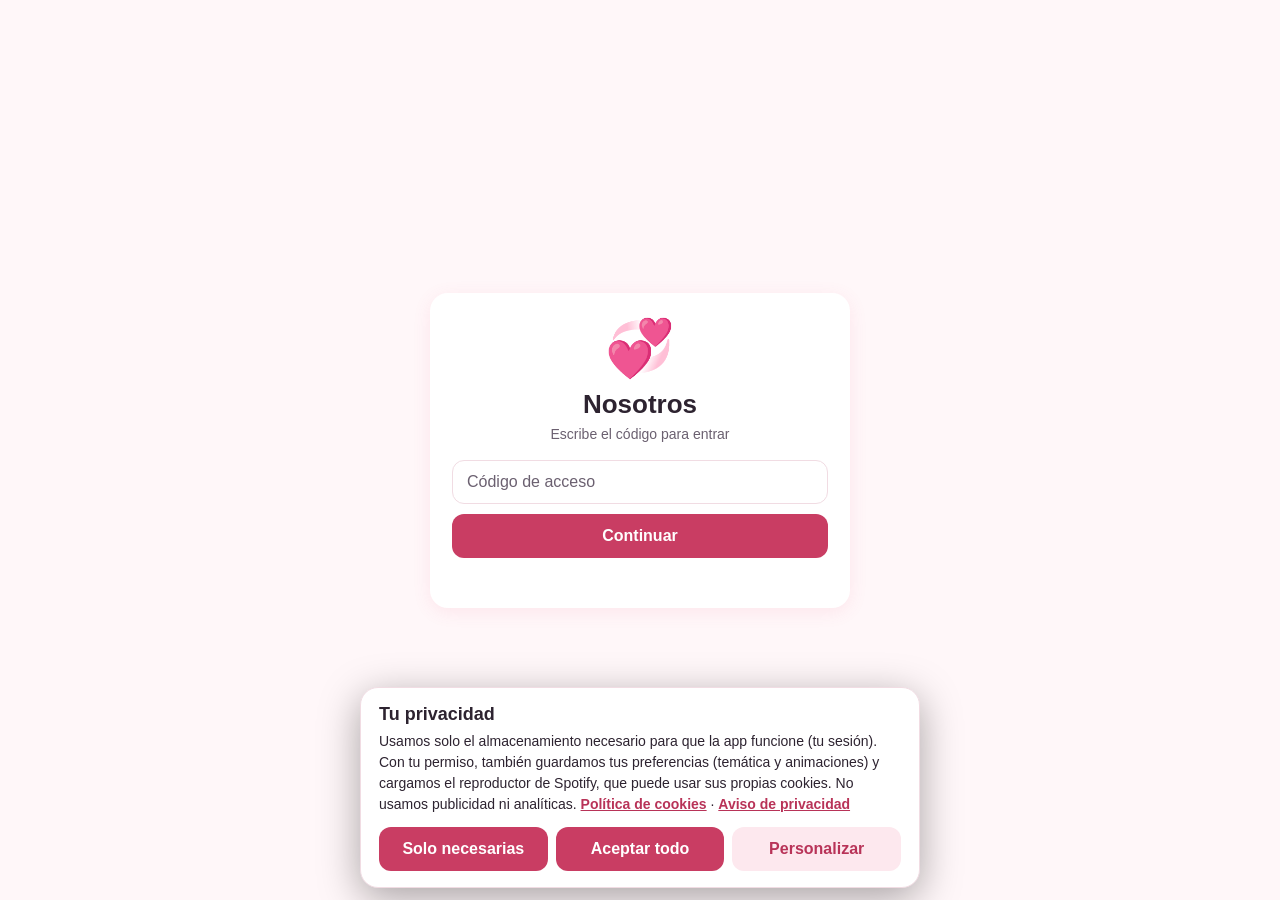
==== commit 12de1d3f: "Mavis vuelve a moverse en PC (ya no sigue el ajuste del sistema) y enlaces legales discretos al fina" ====
--- a/index.html
+++ b/index.html
@@ -38,15 +38,15 @@
         <button type="submit" class="btn">Continuar</button>
       </form>
       <p id="codigo-msg" class="msg" role="alert"></p>
-      <nav class="legal-links" aria-label="Información legal">
-        <a href="legal/privacidad.html">Privacidad</a>
-        <a href="legal/terminos.html">Términos</a>
-        <a href="legal/cookies.html">Cookies</a>
-        <a href="legal/reembolsos.html">Reembolsos</a>
-        <a href="legal/creditos.html">Créditos</a>
-        <button type="button" class="link-chico" data-accion="cookies">Preferencias de cookies</button>
-      </nav>
-    </div>
+    </div>
+    <nav class="legal-links pie" aria-label="Información legal">
+      <a href="legal/privacidad.html">Privacidad</a>
+      <a href="legal/terminos.html">Términos</a>
+      <a href="legal/cookies.html">Cookies</a>
+      <a href="legal/reembolsos.html">Reembolsos</a>
+      <a href="legal/creditos.html">Créditos</a>
+      <button type="button" class="link-chico" data-accion="cookies">Preferencias de cookies</button>
+    </nav>
   </section>
 
   <!-- USUARIO -->
@@ -66,15 +66,15 @@
       </form>
       <p class="sub" style="margin:10px 0 0;font-size:12px">Solo pedimos los datos necesarios: tu nombre y tu contraseña.</p>
       <p id="auth-msg" class="msg" role="alert"></p>
-      <nav class="legal-links" aria-label="Información legal">
-        <a href="legal/privacidad.html">Privacidad</a>
-        <a href="legal/terminos.html">Términos</a>
-        <a href="legal/cookies.html">Cookies</a>
-        <a href="legal/reembolsos.html">Reembolsos</a>
-        <a href="legal/creditos.html">Créditos</a>
-        <button type="button" class="link-chico" data-accion="cookies">Preferencias de cookies</button>
-      </nav>
-    </div>
+    </div>
+    <nav class="legal-links pie" aria-label="Información legal">
+      <a href="legal/privacidad.html">Privacidad</a>
+      <a href="legal/terminos.html">Términos</a>
+      <a href="legal/cookies.html">Cookies</a>
+      <a href="legal/reembolsos.html">Reembolsos</a>
+      <a href="legal/creditos.html">Créditos</a>
+      <button type="button" class="link-chico" data-accion="cookies">Preferencias de cookies</button>
+    </nav>
   </section>
 
   <!-- VINCULAR PAREJA -->
@@ -280,16 +280,17 @@
             <button type="button" class="btn btn-sec" data-accion="cookies">Preferencias de cookies</button>
           </div>
           <p id="datos-msg" class="msg" role="status"></p>
-          <nav class="legal-links" aria-label="Información legal">
-        <a href="legal/privacidad.html">Privacidad</a>
-        <a href="legal/terminos.html">Términos</a>
-        <a href="legal/cookies.html">Cookies</a>
-        <a href="legal/reembolsos.html">Reembolsos</a>
-        <a href="legal/creditos.html">Créditos</a>
-        <button type="button" class="link-chico" data-accion="cookies">Preferencias de cookies</button>
-      </nav>
         </div>
         <button class="btn btn-sec" data-accion="salir">Cerrar sesión</button>
+        <nav class="legal-links pie" aria-label="Información legal">
+      <a href="legal/privacidad.html">Privacidad</a>
+      <a href="legal/terminos.html">Términos</a>
+      <a href="legal/cookies.html">Cookies</a>
+      <a href="legal/reembolsos.html">Reembolsos</a>
+      <a href="legal/creditos.html">Créditos</a>
+      <button type="button" class="link-chico" data-accion="cookies">Preferencias de cookies</button>
+    </nav>
+
       </div>
     </main>
 
--- a/styles.css
+++ b/styles.css
@@ -596,3 +596,10 @@
 html.sin-anim *, html.sin-anim *::before, html.sin-anim *::after { animation-duration: .001ms !important; animation-iteration-count: 1 !important; animation-delay: 0s !important; transition-duration: .001ms !important; scroll-behavior: auto !important; }
 html.sin-anim .prop-coraline, html.sin-anim .particula, html.sin-anim .lluvia, html.sin-anim .boton-flota, html.sin-anim .estrella4, html.sin-anim .corazones-fondo { display: none !important; }
 html.sin-anim .revela { opacity: 1; translate: 0 0; }
+
+/* Enlaces legales: pequeños y discretos, al final de la página */
+.legal-links.pie { font-size: 11px; gap: 2px 10px; margin: 26px 0 6px; opacity: .95; }
+.legal-links.pie a, .legal-links.pie .link-chico { font-size: 11px; text-decoration: none; }
+.pantalla.centro > .legal-links.pie { position: fixed; left: 0; right: 0; bottom: 8px; margin: 0; padding: 0 12px; }
+#auth-terminos-fila { font-size: 12px; margin: 4px 0 10px; }
+#auth-terminos-fila input { width: 18px; height: 18px; }
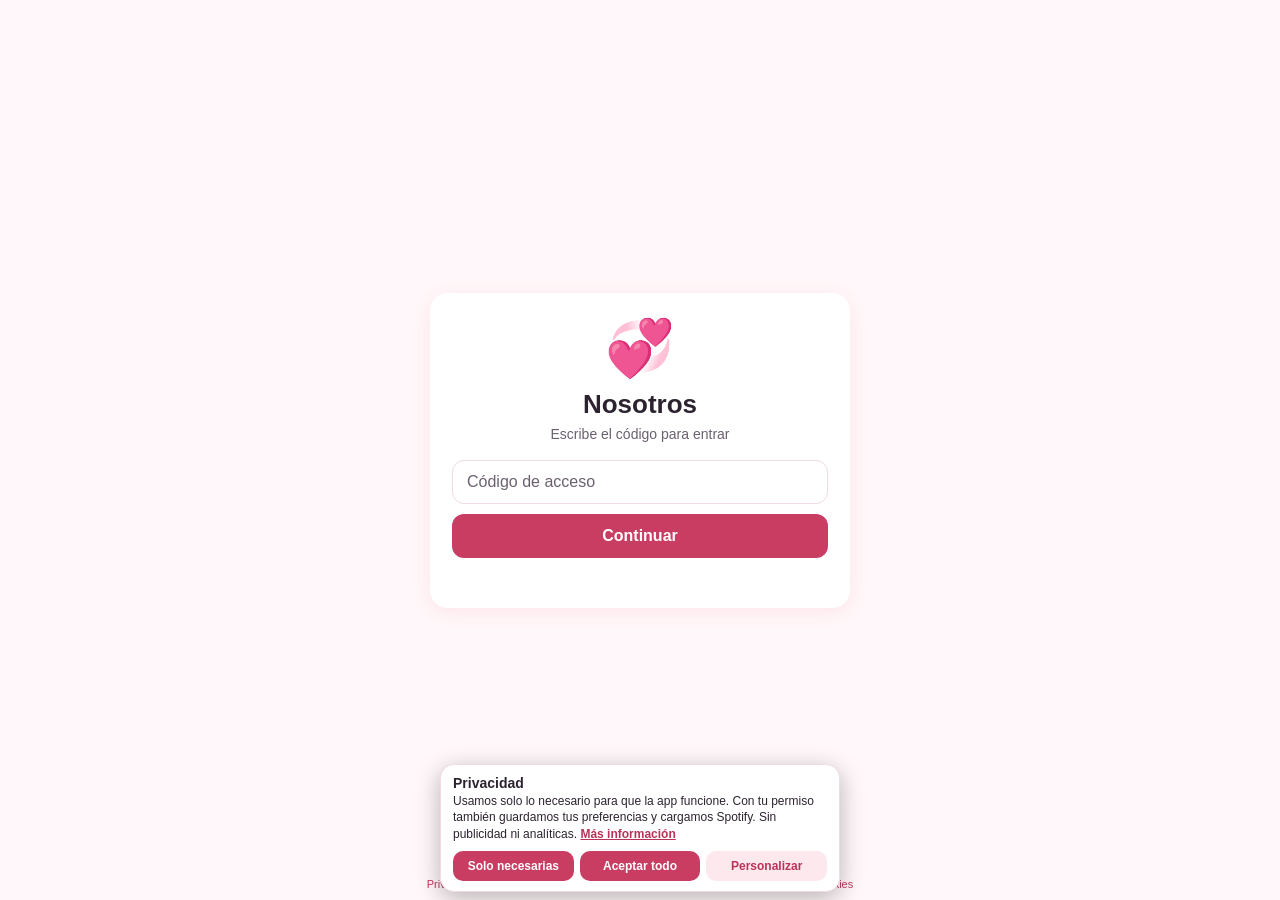
==== commit d2dd3b53: "Aviso de cookies más compacto Co-Authored-By: Claude Sonnet 5 <noreply@anthropic.com>" ====
--- a/index.html
+++ b/index.html
@@ -359,8 +359,8 @@
 
   <!-- CONSENTIMIENTO DE COOKIES Y ALMACENAMIENTO -->
   <div id="cookies" class="cookies oculto" role="dialog" aria-labelledby="ck-titulo" aria-describedby="ck-texto">
-    <h2 id="ck-titulo">Tu privacidad</h2>
-    <p id="ck-texto">Usamos solo el almacenamiento necesario para que la app funcione (tu sesión). Con tu permiso, también guardamos tus preferencias (temática y animaciones) y cargamos el reproductor de Spotify, que puede usar sus propias cookies. No usamos publicidad ni analíticas. <a href="legal/cookies.html">Política de cookies</a> · <a href="legal/privacidad.html">Aviso de privacidad</a></p>
+    <h2 id="ck-titulo">Privacidad</h2>
+    <p id="ck-texto">Usamos solo lo necesario para que la app funcione. Con tu permiso también guardamos tus preferencias y cargamos Spotify. Sin publicidad ni analíticas. <a href="legal/cookies.html">Más información</a></p>
     <div id="ck-prefs" class="ck-prefs oculto">
       <label class="chk"><input type="checkbox" checked disabled> <span><b>Necesarias</b>: sesión y tus decisiones. Siempre activas.</span></label>
       <label class="chk"><input type="checkbox" id="ck-pref"> <span><b>Preferencias</b>: recordar temática y animaciones.</span></label>
--- a/styles.css
+++ b/styles.css
@@ -603,3 +603,12 @@
 .pantalla.centro > .legal-links.pie { position: fixed; left: 0; right: 0; bottom: 8px; margin: 0; padding: 0 12px; }
 #auth-terminos-fila { font-size: 12px; margin: 4px 0 10px; }
 #auth-terminos-fila input { width: 18px; height: 18px; }
+
+/* Aviso de cookies compacto */
+.cookies { max-width: 400px; padding: 10px 12px; border-radius: 14px; bottom: 8px; box-shadow: 0 6px 24px rgba(0,0,0,.28); }
+.cookies h2 { font-size: 14px; margin-bottom: 2px; }
+.cookies p { font-size: 12px; line-height: 1.4; }
+.cookies .chk { font-size: 12px; margin: 4px 0; }
+.cookies .chk input { width: 16px; height: 16px; }
+.cookies-botones { gap: 6px; margin-top: 8px; }
+.cookies-botones .btn { padding: 8px 6px; font-size: 12px; min-width: 0; border-radius: 10px; }
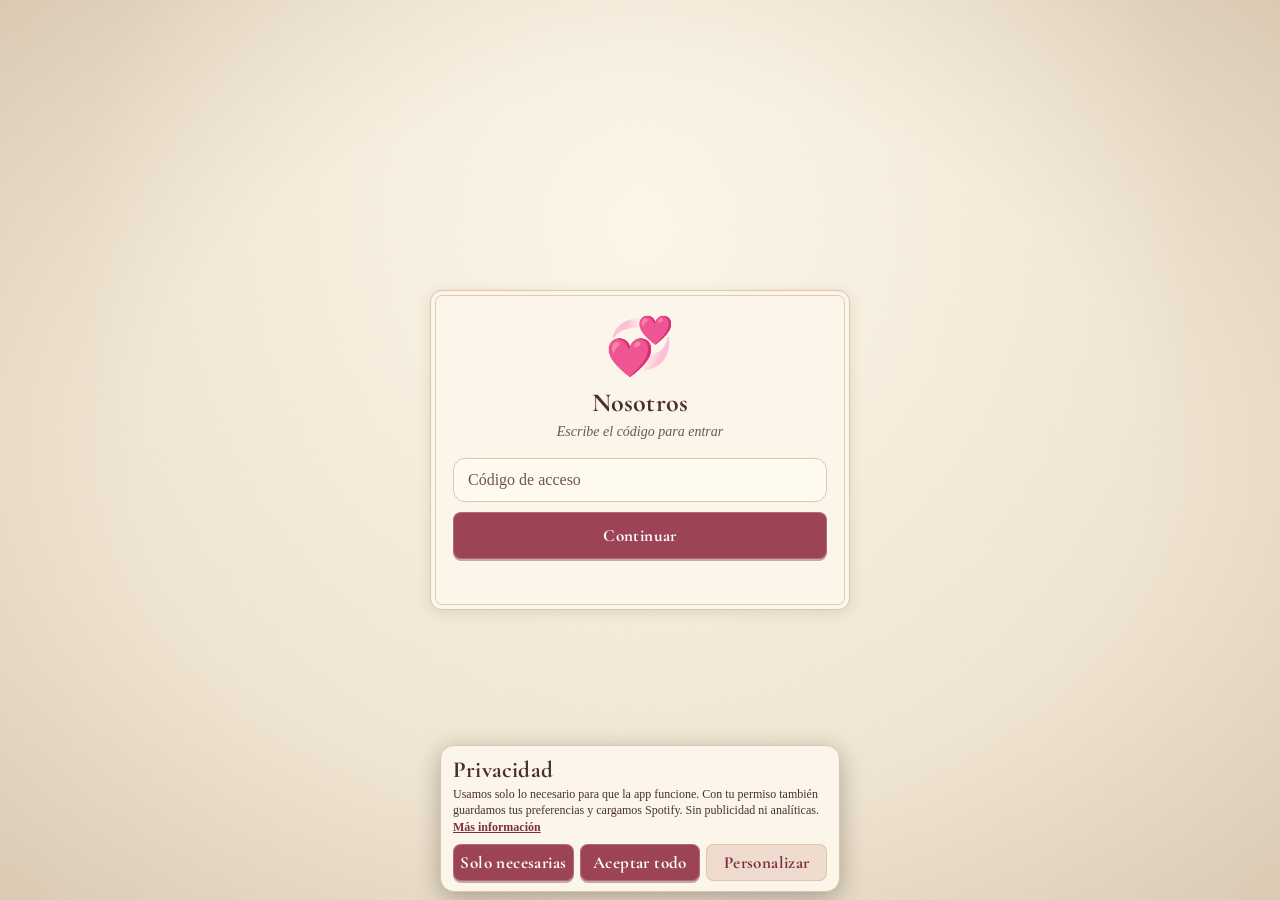
==== commit de48280c: "Tema Rosa vintage, frases de amor cada 5 horas, historia en números, luna e idea del día Co-Authored" ====
--- a/index.html
+++ b/index.html
@@ -4,7 +4,7 @@
   <meta charset="UTF-8">
   <meta name="viewport" content="width=device-width, initial-scale=1.0, viewport-fit=cover">
   <title>Nosotros</title>
-  <meta name="theme-color" content="#e8537a">
+  <meta name="theme-color" content="#f3e9d7">
   <meta name="apple-mobile-web-app-capable" content="yes">
   <meta name="mobile-web-app-capable" content="yes">
   <meta name="apple-mobile-web-app-status-bar-style" content="default">
@@ -163,6 +163,19 @@
           </div>
         </div>
 
+        <!-- Nuestra historia en números -->
+        <div class="tarjeta numeros" id="numeros">
+          <h2>Nuestra historia en números</h2>
+          <div class="numeros-grid">
+            <div><i>🌅</i><b id="n-amaneceres">0</b><span>amaneceres juntos</span></div>
+            <div><i>📅</i><b id="n-semanas">0</b><span>semanas</span></div>
+            <div><i>🌙</i><b id="n-lunas">0</b><span>lunas nuevas</span></div>
+            <div><i>⏳</i><b id="n-horas">0</b><span>horas</span></div>
+            <div><i>✨</i><b id="n-minutos">0</b><span>minutos</span></div>
+            <div><i>💓</i><b id="n-latidos">0</b><span>latidos de amor</span></div>
+          </div>
+        </div>
+
         <!-- Botón de amor -->
         <button id="btn-corazon" class="btn-corazon">
           <span>❤️</span> Mandar un corazón
@@ -186,10 +199,25 @@
         <!-- Cumpleaños -->
         <div class="tarjeta cumples" id="cumples"></div>
 
+        <!-- La luna y una idea para hoy -->
+        <div class="grid-2" id="extras">
+          <div class="tarjeta mini">
+            <div class="mini-icono" id="luna-emoji">🌙</div>
+            <div class="mini-num" id="luna-nombre">–</div>
+            <div class="mini-txt" id="luna-texto"></div>
+          </div>
+          <div class="tarjeta mini">
+            <div class="mini-icono">💡</div>
+            <div class="mini-txt" style="font-weight:600">Idea para hoy</div>
+            <div class="idea-txt" id="idea-hoy"></div>
+          </div>
+        </div>
+
         <!-- Frase del día -->
         <div class="tarjeta frase">
-          <p class="frase-titulo">💌 Frase del día</p>
+          <p class="frase-titulo">Frase del día</p>
           <p id="frase-dia"></p>
+          <p class="frase-nueva" id="frase-nueva"></p>
         </div>
       </div>
 
@@ -219,6 +247,20 @@
         <div id="lista-publicaciones"></div>
       </div>
 
+      <!-- JARDÍN -->
+      <div id="vista-jardin" class="vista">
+        <div class="jardin" id="jardin" role="img" aria-label="Jardín con flores, mariposas y libélulas. Toca el pasto para plantar una flor y el cielo para llamar a las mariposas.">
+          <div class="j-sol"></div>
+          <div class="j-nube n1"></div><div class="j-nube n2"></div><div class="j-nube n3"></div>
+          <div class="j-colina c1"></div><div class="j-colina c2"></div>
+          <div class="j-suelo"></div>
+          <div class="j-arboles" id="j-arboles"></div>
+          <div class="j-capa" id="j-capa"></div>
+          <div class="j-aire" id="j-aire"></div>
+          <p class="j-pista" id="j-pista">Toca el pasto para plantar · toca el cielo para llamar a las mariposas · mantén presionada una flor 5 segundos para quitarla</p>
+        </div>
+      </div>
+
       <!-- PLANES Y METAS -->
       <div id="vista-planes" class="vista">
         <div class="tarjeta planes-resumen">
@@ -266,30 +308,31 @@
           <h2>Temática</h2>
           <p class="sub" style="text-align:left;margin-top:0">Cambia cómo se ve la app. Se guarda en este dispositivo.</p>
           <div class="temas" id="lista-temas">
-            <button type="button" class="tema-op activa" data-tema="rosa"><i class="tema-mini" style="background:linear-gradient(135deg,#ff7b9c,#e8537a)"></i><b>Rosa</b><small>Predeterminada 💞</small></button>
+            <button type="button" class="tema-op activa" data-tema="rosa"><i class="tema-mini" style="background:linear-gradient(135deg,#e2b9ac,#9c4356)"></i><b>Rosa vintage</b><small>Predeterminada 💞</small></button>
             <button type="button" class="tema-op" data-tema="coraline"><i class="tema-mini" style="background:linear-gradient(135deg,#5b3fb5,#182a72 60%,#090e2c)"></i><b>Mundo de botones</b><small>Noche estrellada 🗝️</small></button>
             <button type="button" class="tema-op" data-tema="aurora"><i class="tema-mini" style="background:linear-gradient(135deg,#3df2b0,#1b6f9c 60%,#03131a)"></i><b>Auroras boreales</b><small>Cielo del norte 🌌</small></button>
           </div>
         </div>
-        <div class="tarjeta">
-          <h2>Privacidad y datos</h2>
-          <p class="sub" style="text-align:left;margin-top:0">Solo guardamos lo necesario. Puedes descargar tus datos, cambiar tus permisos o pedir que se borren.</p>
-          <label class="chk"><input type="checkbox" id="pref-anim"> <span>Reducir animaciones</span></label>
-          <div class="fila-botones">
-            <button type="button" class="btn btn-sec" id="btn-descargar">Descargar mis datos</button>
-            <button type="button" class="btn btn-sec" data-accion="cookies">Preferencias de cookies</button>
-          </div>
-          <p id="datos-msg" class="msg" role="status"></p>
-        </div>
         <button class="btn btn-sec" data-accion="salir">Cerrar sesión</button>
-        <nav class="legal-links pie" aria-label="Información legal">
-      <a href="legal/privacidad.html">Privacidad</a>
-      <a href="legal/terminos.html">Términos</a>
-      <a href="legal/cookies.html">Cookies</a>
-      <a href="legal/reembolsos.html">Reembolsos</a>
-      <a href="legal/creditos.html">Créditos</a>
-      <button type="button" class="link-chico" data-accion="cookies">Preferencias de cookies</button>
-    </nav>
+        <details class="datos-pie" id="datos-pie">
+          <summary>Privacidad y datos</summary>
+          <div class="datos-cuerpo">
+            <p>Solo guardamos lo necesario. Puedes descargar tus datos, cambiar tus permisos o pedir que se borren.</p>
+            <label class="chk chico"><input type="checkbox" id="pref-anim"> <span>Reducir animaciones</span></label>
+            <p class="datos-acciones">
+              <button type="button" class="link-chico" id="btn-descargar">Descargar mis datos</button> ·
+              <button type="button" class="link-chico" data-accion="cookies">Preferencias de cookies</button>
+            </p>
+            <p id="datos-msg" class="msg" role="status"></p>
+            <nav class="legal-links" aria-label="Información legal">
+              <a href="legal/privacidad.html">Privacidad</a>
+              <a href="legal/terminos.html">Términos</a>
+              <a href="legal/cookies.html">Cookies</a>
+              <a href="legal/reembolsos.html">Reembolsos</a>
+              <a href="legal/creditos.html">Créditos</a>
+            </nav>
+          </div>
+        </details>
 
       </div>
     </main>
@@ -298,29 +341,79 @@
     <div class="mavis" id="mavis" aria-hidden="true">
       <div class="mv-salto">
         <svg class="mavis-svg" id="mavis-svg" viewBox="0 0 130 92">
-          <ellipse cx="66" cy="88" rx="40" ry="3.5" fill="rgba(0,0,0,.14)"/>
-          <path class="mv-cola" d="M31 54 C5 54 4 24 20 20" fill="none" stroke="#1c1c24" stroke-width="9" stroke-linecap="round"/>
-          <rect class="mv-pata p2" x="47" y="62" width="9" height="24" rx="4.5" fill="#2e2e3b"/>
-          <rect class="mv-pata p4" x="83" y="62" width="9" height="24" rx="4.5" fill="#2e2e3b"/>
-          <ellipse class="mv-cuerpo" cx="62" cy="58" rx="35" ry="19" fill="#1c1c24"/>
-          <rect class="mv-pata p1" x="34" y="62" width="10" height="24" rx="5" fill="#1c1c24"/>
-          <rect class="mv-pata p3" x="70" y="62" width="10" height="24" rx="5" fill="#1c1c24"/>
+          <defs>
+            <linearGradient id="mvPiel" x1="0" y1="0" x2="0" y2="1"><stop offset="0" stop-color="#3a3a47"/><stop offset=".3" stop-color="#1e1e26"/><stop offset="1" stop-color="#0b0b10"/></linearGradient>
+            <linearGradient id="mvLejos" x1="0" y1="0" x2="0" y2="1"><stop offset="0" stop-color="#22222b"/><stop offset="1" stop-color="#09090d"/></linearGradient>
+            <radialGradient id="mvCara" cx="58%" cy="38%" r="72%"><stop offset="0" stop-color="#33333f"/><stop offset=".55" stop-color="#1c1c24"/><stop offset="1" stop-color="#0d0d12"/></radialGradient>
+            <radialGradient id="mvIris" cx="38%" cy="32%" r="75%"><stop offset="0" stop-color="#f6f08a"/><stop offset=".55" stop-color="#b9cc3c"/><stop offset="1" stop-color="#5b781d"/></radialGradient>
+          </defs>
+          <ellipse cx="66" cy="88" rx="42" ry="3.6" fill="rgba(0,0,0,.2)"/>
+          <path class="mv-cola" d="M36 50 C18 55 3 45 7 28 C8 21 13 16 17.5 17.5 C20 19 19 22.5 17 26 C14 33 18 40 28 43 C33 45 37 46 39 47 Z" fill="url(#mvLejos)"/>
+          <path d="M9 30 C9 24 12 19 16 18.5 M14 40 C20 45 28 46 36 47" fill="none" stroke="#4b4b5c" stroke-width=".9" opacity=".55" stroke-linecap="round"/>
+          <g class="mv-pata p2">
+            <path d="M47 61 C45.6 69 48.4 76 50.4 80 L49.6 84.6 C49.2 87.4 51 88 53.6 87.8 L56 87.6 C57.2 87.4 57.6 86 56.2 85 L55.4 81 C56.6 74 57.4 68 57 61 Z" fill="url(#mvLejos)"/>
+            <ellipse cx="50.8" cy="86.6" rx="5.6" ry="2.5" fill="#1c1c25"/>
+            <path d="M48.6 87.6 v-2 M50.8 88 v-2 M53 87.6 v-2" stroke="#000" stroke-width=".6" opacity=".6"/>
+          </g>
+          <g class="mv-pata p4">
+            <path d="M83 61 C83.4 69 84.4 76 84.8 81 L84.4 85 C84.2 87.6 86 88 88.4 88 L90.6 87.8 C92 87.6 92.2 86.2 91.2 85 L90.8 81 C91.2 75 92 68 93 61 Z" fill="url(#mvLejos)"/>
+            <ellipse cx="86.8" cy="86.6" rx="5.6" ry="2.5" fill="#1c1c25"/>
+            <path d="M84.6 87.6 v-2 M86.8 88 v-2 M89 87.6 v-2" stroke="#000" stroke-width=".6" opacity=".6"/>
+          </g>
+          <g class="mv-cuerpo">
+            <path d="M27 57 C26 42 41 36 62 36 C83 36 98 42 98 55 C98 68 83 77 62 77 C41 77 27 71 27 57 Z" fill="url(#mvPiel)"/>
+            <path d="M31 47 C42 38 56 36 70 36.5 C84 37 94 41 97 50" fill="none" stroke="#5a5a6e" stroke-width="1.4" opacity=".55" stroke-linecap="round"/>
+            <ellipse cx="44" cy="60" rx="14" ry="15.5" fill="#2a2a34" opacity=".55"/>
+            <ellipse cx="83" cy="59" rx="12" ry="14" fill="#2a2a34" opacity=".45"/>
+            <path d="M38 44 q4 -2 8 0 M50 41 q4 -2 8 0 M62 40 q4 -2 8 0 M74 41 q4 -2 8 0 M44 50 q4 -2 8 0 M58 48 q4 -2 8 0 M72 49 q4 -2 8 0 M36 58 q4 -2 8 0 M50 56 q4 -2 8 0 M64 57 q4 -2 8 0 M78 57 q4 -2 8 0 M44 66 q4 -2 8 0 M60 66 q4 -2 8 0" fill="none" stroke="#5d5d70" stroke-width=".8" opacity=".5" stroke-linecap="round"/>
+            <path d="M88 44 C96 44 100 52 96 62 C93 70 86 75 80 76 C88 68 90 56 88 44Z" fill="#242430" opacity=".6"/>
+            <path d="M32 66 C44 74 62 76 82 74" fill="none" stroke="#000" stroke-width="1.6" opacity=".4" stroke-linecap="round"/>
+          </g>
+          <g class="mv-pata p1">
+            <path d="M34 61 C32.6 69 35.4 76 37.4 80 L36.6 84.6 C36.2 87.4 38 88 40.6 87.8 L43 87.6 C44.2 87.4 44.6 86 43.2 85 L42.4 81 C43.6 74 44.4 68 44 61 Z" fill="url(#mvPiel)"/>
+            <ellipse cx="38.6" cy="86.8" rx="6.2" ry="2.7" fill="#2a2a35"/>
+            <path d="M36.2 87.8 v-2.2 M38.6 88.2 v-2.2 M41 87.8 v-2.2" stroke="#000" stroke-width=".6" opacity=".6"/>
+            <path d="M35 64 C34.4 72 34.6 80 35.4 84" fill="none" stroke="#5a5a6c" stroke-width=".8" opacity=".5"/>
+          </g>
+          <g class="mv-pata p3">
+            <path d="M70 61 C70.4 69 71.4 76 71.8 81 L71.4 85 C71.2 87.6 73 88 75.4 88 L77.6 87.8 C79 87.6 79.2 86.2 78.2 85 L77.8 81 C78.2 75 79 68 80 61 Z" fill="url(#mvPiel)"/>
+            <ellipse cx="74.6" cy="86.8" rx="6.2" ry="2.7" fill="#2a2a35"/>
+            <path d="M72.2 87.8 v-2.2 M74.6 88.2 v-2.2 M77 87.8 v-2.2" stroke="#000" stroke-width=".6" opacity=".6"/>
+            <path d="M71 64 C70.4 72 70.6 80 71.4 84" fill="none" stroke="#5a5a6c" stroke-width=".8" opacity=".5"/>
+          </g>
           <g class="mv-cabeza">
-            <path d="M85 31 L86 10 L100 24 Z" fill="#1c1c24"/>
-            <path d="M89 27 L89.5 16 L96 24 Z" fill="#f49ab5"/>
-            <path d="M101 24 L113 10 L114 32 Z" fill="#1c1c24"/>
-            <path d="M106 25 L112 17 L112.5 29 Z" fill="#f49ab5"/>
-            <circle cx="99" cy="40" r="18" fill="#1c1c24"/>
+            <path d="M83 32 L83.5 8.5 L98 22 Z" fill="#0f0f14"/>
+            <path d="M86.6 27 L87 14.5 L94 22 Z" fill="#4a3541"/>
+            <path d="M84.6 12 L84.4 19 M86 12.6 L86 18" stroke="#3a3a48" stroke-width=".6" opacity=".7"/>
+            <path d="M101 22.5 L113.4 7.5 L116.2 32 Z" fill="url(#mvCara)"/>
+            <path d="M105.6 24.5 L112.4 14.5 L113.6 29.5 Z" fill="#5a3f4b"/>
+            <path d="M109 17 L109.6 26 M111 16 L111.6 26" stroke="#c9a8b4" stroke-width=".5" opacity=".55"/>
+            <path d="M113 9 L112 16" stroke="#3d3d4e" stroke-width=".7"/>
+            <path d="M82 42 C81 29 89 21 100 21 C112 21 119.4 30 119.4 41 C119.4 47 117.6 52 113.6 56 C109.6 60.4 102 62.4 96 61.4 C88 60 83 52 82 42Z" fill="url(#mvCara)"/>
+            <path d="M84 50 C86 58 92 62 99 62 C92 63 85 59 83 52Z" fill="#101016" opacity=".7"/>
+            <path d="M88 25.5 C92 21.4 99 20.2 106 21.4 C111 22.4 115 25 117 29" fill="none" stroke="#5c5c72" stroke-width="1.1" opacity=".55" stroke-linecap="round"/>
+            <path d="M99 24 q1.4 6 -0.8 11 M104 24.5 q0.8 5 -0.6 9" fill="none" stroke="#5c5c72" stroke-width=".7" opacity=".4"/>
+            <ellipse cx="113.4" cy="47.6" rx="8" ry="6.4" fill="#262631"/>
+            <path d="M105.6 50 C108 55 114 56 118.4 51.6" fill="none" stroke="#000" stroke-width=".8" opacity=".35"/>
             <g class="mv-ojo">
-              <ellipse cx="106" cy="38" rx="4.4" ry="5.2" fill="#ffe066"/>
-              <ellipse cx="107" cy="38.5" rx="1.7" ry="3.8" fill="#111"/>
-              <circle cx="104.8" cy="36" r="1.2" fill="#fff"/>
+              <path d="M102.4 37.6 C103.8 33.2 110.2 32.6 114 36.4 C111.4 41.4 105 41.8 102.4 37.6Z" fill="#08080c"/>
+              <ellipse class="iris" cx="108.2" cy="37.2" rx="4.7" ry="3.9" fill="url(#mvIris)"/>
+              <ellipse cx="108.4" cy="37.2" rx="1.3" ry="3.6" fill="#040407"/>
+              <circle cx="106.6" cy="35.7" r="1.15" fill="#fff" opacity=".92"/>
+              <circle cx="110" cy="38.8" r=".5" fill="#fff" opacity=".6"/>
+              <path d="M102.4 37.6 C103.8 33.2 110.2 32.6 114 36.4" fill="none" stroke="#000" stroke-width="1.1" opacity=".7"/>
+              <path d="M89.4 36.8 C90.8 33.4 96.4 33 99 36 C96.8 40.2 91.4 40.4 89.4 36.8Z" fill="#08080c"/>
+              <ellipse class="iris" cx="94.3" cy="36.5" rx="3.9" ry="3.3" fill="url(#mvIris)"/>
+              <ellipse cx="94.5" cy="36.5" rx="1.1" ry="3.1" fill="#040407"/>
+              <circle cx="93" cy="35.2" r=".95" fill="#fff" opacity=".9"/>
+              <path d="M89.4 36.8 C90.8 33.4 96.4 33 99 36" fill="none" stroke="#000" stroke-width="1" opacity=".7"/>
             </g>
-            <path class="mv-ojo-feliz" d="M101 39 Q106 33 111 39" fill="none" stroke="#ffe066" stroke-width="2.6" stroke-linecap="round"/>
-            <circle cx="114.5" cy="44" r="2.2" fill="#f49ab5"/>
-            <path d="M114.5 46 Q112 50 108 48.5" fill="none" stroke="#f49ab5" stroke-width="1.4" stroke-linecap="round"/>
-            <circle cx="100" cy="48" r="4.5" fill="#f49ab5" opacity=".35"/>
-            <path d="M113 44 L127 40 M113 46 L127 47" stroke="#8a8a9a" stroke-width="1.2" stroke-linecap="round"/>
+            <path class="mv-ojo-feliz" d="M103 38.4 Q108.4 33.4 113.6 38.4 M90 37.4 Q94.4 33.2 98.6 37.4" fill="none" stroke="#cbc548" stroke-width="2" stroke-linecap="round"/>
+            <path d="M116 43.6 h5.2 l-2.6 3.4 z" fill="#b56b7b"/>
+            <path d="M117.2 44.2 h1.8" stroke="#e8b9c4" stroke-width=".7" stroke-linecap="round"/>
+            <path d="M118.6 47 v2.2 M118.6 49.2 q-3.2 3.2 -7 1.8 M118.6 49.2 q2 2.6 4.6 1.6" fill="none" stroke="#4d3a45" stroke-width=".9" stroke-linecap="round"/>
+            <g fill="#3d3d4e" opacity=".8"><circle cx="112" cy="46" r=".45"/><circle cx="114" cy="48" r=".45"/><circle cx="111" cy="49" r=".45"/><circle cx="115" cy="50" r=".45"/></g>
+            <path d="M114 46.4 C119 44 124 42.2 129.6 41 M114.4 47.8 C120 47 125 47.4 130 48.6 M114 49.4 C119 51.4 124 53.8 128.6 55.4 M112 44.4 C115 40.6 119 38.4 123 37.6" fill="none" stroke="#e6e6f0" stroke-width=".6" opacity=".75" stroke-linecap="round"/>
           </g>
         </svg>
       </div>
@@ -345,6 +438,7 @@
     <nav class="nav">
       <button class="nav-btn activa" data-vista="inicio"><span>💞</span>Inicio</button>
       <button class="nav-btn" data-vista="muro"><span>📸</span>Recuerdos</button>
+      <button class="nav-btn" data-vista="jardin"><span>🌷</span>Jardín</button>
       <button class="nav-btn" data-vista="planes"><span>🎯</span>Planes</button>
       <button class="nav-btn" data-vista="perfil"><span>👤</span>Perfil</button>
     </nav>
--- a/styles.css
+++ b/styles.css
@@ -2,15 +2,15 @@
 @font-face { font-family: 'Mystery Quest'; font-style: normal; font-weight: 400; font-display: swap; src: url(fonts/mystery-quest-latin.woff2) format('woff2'); unicode-range: U+0000-00FF, U+0131, U+0152-0153, U+02BB-02BC, U+02C6, U+02DA, U+02DC, U+0304, U+0308, U+0329, U+2000-206F, U+20AC, U+2122, U+2191, U+2193, U+2212, U+2215, U+FEFF, U+FFFD; }
 
 :root {
-  --rosa: #c93d63;
-  --rosa-osc: #b83358;
-  --rosa-claro: #fde8ee;
-  --fondo: #fff7f9;
-  --tarjeta: #ffffff;
-  --texto: #2d2330;
-  --gris: #6b6070;
-  --borde: #f1dce3;
-  --sombra: 0 4px 18px rgba(232, 83, 122, 0.10);
+  --rosa: #9c4356;
+  --rosa-osc: #7d2f41;
+  --rosa-claro: #f0dccf;
+  --fondo: #f3e9d7;
+  --tarjeta: #fcf6ea;
+  --texto: #4a2f2b;
+  --gris: #6e564e;
+  --borde: #dcc7a9;
+  --sombra: 0 3px 14px rgba(110, 70, 40, 0.14);
   --radio: 18px;
   --nav-alto: 64px;
 }
@@ -405,7 +405,6 @@
 html[data-tema="coraline"] .avatar.otro { background: #4aa3df; }
 html[data-tema="coraline"] h1, html[data-tema="coraline"] h2, html[data-tema="coraline"] .contador-titulo, html[data-tema="coraline"] .frase-titulo { font-family: 'Mystery Quest', 'Segoe Print', cursive; letter-spacing: .5px; font-weight: 400; }
 html[data-tema="coraline"] h1, html[data-tema="coraline"] h2 { color: #f5c518; text-shadow: 0 2px 10px rgba(0,0,0,.5); }
-html[data-tema="coraline"] .mavis-svg .mv-ojo > ellipse:first-child { fill: #8fd3ff; }
 html[data-tema="coraline"] .mavis-svg .mv-ojo-feliz { stroke: #8fd3ff; }
 
 .vortice { position: absolute; left: 50%; top: 42%; width: 150vmax; height: 150vmax; margin: -75vmax 0 0 -75vmax; border-radius: 50%; opacity: .55; will-change: transform;
@@ -612,3 +611,245 @@
 .cookies .chk input { width: 16px; height: 16px; }
 .cookies-botones { gap: 6px; margin-top: 8px; }
 .cookies-botones .btn { padding: 8px 6px; font-size: 12px; min-width: 0; border-radius: 10px; }
+
+/* Botones sueltos dentro de la vista: siempre en bloque y centrados (antes se pegaban a la izquierda en PC) */
+.vista > .btn { display: block; }
+
+/* Privacidad y datos: una línea chiquita abajo del todo; al tocarla se despliega solo texto */
+.datos-pie { max-width: 600px; margin: 22px auto 10px; text-align: center; font-size: 11px; color: var(--gris); }
+.datos-pie summary { display: inline-block; list-style: none; cursor: pointer; padding: 4px 8px; color: var(--gris); text-decoration: underline; }
+.datos-pie summary::-webkit-details-marker { display: none; }
+.datos-pie summary::after { content: ' ▾'; }
+.datos-pie[open] summary::after { content: ' ▴'; }
+.datos-cuerpo { margin-top: 4px; line-height: 1.5; }
+.datos-cuerpo p { font-size: 11px; margin: 4px 0; }
+.chk.chico { justify-content: center; align-items: center; font-size: 11px; margin: 6px 0; }
+.chk.chico input { width: 14px; height: 14px; margin: 0; }
+.datos-acciones .link-chico { font-size: 11px; }
+.datos-cuerpo .legal-links { margin: 6px 0 0; font-size: 11px; }
+.datos-cuerpo .msg { min-height: 0; }
+
+/* =============================================
+   JARDÍN
+   ============================================= */
+#vista-jardin { padding: 0; overflow: hidden; position: relative; }
+#vista-jardin > .jardin { max-width: none; margin: 0; }
+.jardin { position: relative; width: 100%; height: 100%; overflow: hidden; background: linear-gradient(180deg, #bfe6ff 0%, #ffe7f1 52%, #eaf7d6 70%); user-select: none; touch-action: manipulation; }
+.j-sol { position: absolute; top: 6%; right: 9%; width: 70px; height: 70px; border-radius: 50%; background: radial-gradient(circle, #fff7b0 20%, #ffe066 55%, rgba(255,224,102,0) 72%); box-shadow: 0 0 60px 20px rgba(255,236,150,.55); animation: j-sol 8s ease-in-out infinite alternate; }
+@keyframes j-sol { from { transform: scale(1); } to { transform: scale(1.08); } }
+.j-nube { position: absolute; height: 26px; width: 90px; border-radius: 40px; background: rgba(255,255,255,.85); box-shadow: 22px -10px 0 4px rgba(255,255,255,.85), 48px 2px 0 0 rgba(255,255,255,.85); animation: j-nube linear infinite; }
+.j-nube.n1 { top: 12%; left: -20%; animation-duration: 90s; }
+.j-nube.n2 { top: 24%; left: -30%; animation-duration: 130s; animation-delay: -50s; transform: scale(.7); opacity: .8; }
+.j-nube.n3 { top: 8%; left: -25%; animation-duration: 160s; animation-delay: -100s; transform: scale(.55); opacity: .7; }
+@keyframes j-nube { from { margin-left: 0; } to { margin-left: 150vw; } }
+.j-colina { position: absolute; left: -10%; width: 120%; border-radius: 50% 50% 0 0; }
+.j-colina.c1 { bottom: 26%; height: 22%; background: linear-gradient(180deg, #a5d98a, #8fcf78); }
+.j-colina.c2 { bottom: 20%; height: 22%; left: -30%; width: 100%; background: linear-gradient(180deg, #8ccf72, #74c064); }
+.j-suelo { position: absolute; left: 0; right: 0; bottom: 0; height: 34%; background: linear-gradient(180deg, #6fbf5f 0%, #58a84c 60%, #4a9640 100%); }
+.j-suelo::before { content: ''; position: absolute; inset: 0; background: repeating-linear-gradient(90deg, rgba(255,255,255,.05) 0 3px, transparent 3px 11px); }
+.j-capa, .j-aire { position: absolute; inset: 0; pointer-events: none; }
+.j-capa > *, .volador { pointer-events: auto; }
+.j-aire { z-index: 5000; }
+
+.flor { position: absolute; transform-origin: 50% 100%; cursor: pointer; }
+.flor-i { transform-origin: 50% 100%; }
+.flor svg { display: block; width: 100%; height: auto; overflow: visible; transform-origin: 50% 100%; animation: flor-mece var(--dur, 4s) ease-in-out var(--del, 0s) infinite alternate; }
+.flor.nace .flor-i { animation: flor-nace 1s cubic-bezier(.2,1.5,.4,1) both; }
+.flor.se-va { transition: opacity .6s, transform .6s; opacity: 0; transform: scale(.6); }
+.flor.olfateada svg { animation: flor-roza .9s ease-in-out; }
+@keyframes flor-mece { from { transform: rotate(-2.6deg); } to { transform: rotate(2.6deg); } }
+@keyframes flor-nace { from { transform: scale(0); opacity: 0; } to { transform: scale(1); opacity: 1; } }
+@keyframes flor-roza { 0%,100% { transform: rotate(0) scale(1); } 20% { transform: rotate(-9deg) scale(1.06); } 50% { transform: rotate(8deg) scale(1.08); } 80% { transform: rotate(-4deg); } }
+
+.bugambilia { position: absolute; width: 190px; bottom: 30%; z-index: 1; pointer-events: none; }
+.bugambilia.izq { left: -18px; }
+.bugambilia.der { right: -18px; transform: scaleX(-1); }
+.bugambilia svg { display: block; width: 100%; height: auto; animation: flor-mece 6s ease-in-out infinite alternate; transform-origin: 50% 100%; }
+
+.volador { position: absolute; left: 0; top: 0; cursor: pointer; will-change: transform; filter: drop-shadow(0 3px 3px rgba(0,0,0,.18)); }
+.volador svg { display: block; width: 100%; height: auto; overflow: visible; }
+.mariposa .alas { transform-origin: 50% 50%; animation: aleteo .2s ease-in-out infinite alternate; }
+.mariposa.posada .alas { animation-duration: .9s; }
+.libelula .ala { transform-origin: 50% 100%; animation: aleteo .07s ease-in-out infinite alternate; }
+.libelula .ala.b { animation-delay: -.035s; }
+@keyframes aleteo { from { transform: scaleX(1); } to { transform: scaleX(.3); } }
+.libelula .ala { animation-name: aletea-v; }
+@keyframes aletea-v { from { transform: scaleY(1); } to { transform: scaleY(.35); } }
+
+.petalo-j, .petalo-caida { position: absolute; width: 9px; height: 12px; border-radius: 60% 40% 60% 40%; pointer-events: none; opacity: 0; }
+.petalo-j { animation: petalo-j 2.2s ease-out forwards; }
+@keyframes petalo-j { 0% { opacity: 1; transform: translate(0, 0) rotate(0); } 100% { opacity: 0; transform: translate(var(--dx), var(--dy)) rotate(280deg); } }
+.petalo-caida { top: -14px; animation: petalo-cae 9s linear forwards; }
+@keyframes petalo-cae { 0% { opacity: 0; transform: translate(0, 0) rotate(0); } 8% { opacity: .9; } 92% { opacity: .9; } 100% { opacity: 0; transform: translate(var(--dx), 110vh) rotate(540deg); } }
+
+.j-pista { position: absolute; top: 10px; left: 0; right: 0; text-align: center; font-size: 12px; color: #3d5a3a; text-shadow: 0 1px 2px rgba(255,255,255,.8); padding: 0 16px; pointer-events: none; transition: opacity .6s; z-index: 6000; }
+
+/* Mavis olfatea las flores */
+.mavis.olfatea .mv-cabeza { animation: mv-olfatea .5s ease-in-out 3; }
+@keyframes mv-olfatea { 0%,100% { transform: translateY(0) rotate(0); } 50% { transform: translateY(9px) rotate(4deg); } }
+
+/* Jardín de noche en las temáticas oscuras */
+html[data-tema="coraline"] .jardin { background: linear-gradient(180deg, #0a1030 0%, #1f2a72 48%, #2e2f7a 66%); }
+html[data-tema="aurora"] .jardin { background: linear-gradient(180deg, #03131a 0%, #0b3a45 50%, #0f4f52 68%); }
+html[data-tema="coraline"] .j-suelo, html[data-tema="aurora"] .j-suelo { background: linear-gradient(180deg, #2c7a4b 0%, #1f6a40 60%, #175733 100%); }
+html[data-tema="coraline"] .j-colina.c1, html[data-tema="aurora"] .j-colina.c1 { background: linear-gradient(180deg, #2f8a56, #277a4a); }
+html[data-tema="coraline"] .j-colina.c2, html[data-tema="aurora"] .j-colina.c2 { background: linear-gradient(180deg, #277a4a, #1f6a40); }
+html[data-tema="coraline"] .j-sol, html[data-tema="aurora"] .j-sol { background: radial-gradient(circle, #f6f6ff 22%, #cfd6ff 55%, rgba(207,214,255,0) 72%); box-shadow: 0 0 50px 14px rgba(200,210,255,.35); }
+html[data-tema="coraline"] .j-nube, html[data-tema="aurora"] .j-nube { background: rgba(190,200,255,.25); box-shadow: 22px -10px 0 4px rgba(190,200,255,.25), 48px 2px 0 0 rgba(190,200,255,.25); }
+html[data-tema="coraline"] .j-pista, html[data-tema="aurora"] .j-pista { color: #dfe6ff; text-shadow: 0 1px 2px rgba(0,0,0,.6); }
+html.sin-anim .j-nube, html.sin-anim .petalo-caida { display: none; }
+
+/* =============================================
+   JARDÍN (versión más realista y tranquila)
+   ============================================= */
+.jardin { background: linear-gradient(180deg, #86c4ee 0%, #bfe0f3 48%, #e6efdc 68%); }
+.j-sol { top: 5%; right: 10%; width: 60px; height: 60px; background: radial-gradient(circle, #fffbe6 18%, #fff0a8 50%, rgba(255,240,168,0) 72%); box-shadow: 0 0 70px 22px rgba(255,244,190,.5); animation: none; }
+.j-nube { background: rgba(255,255,255,.78); box-shadow: 22px -10px 0 4px rgba(255,255,255,.78), 48px 2px 0 0 rgba(255,255,255,.78); filter: blur(.6px); }
+.j-nube.n1 { animation-duration: 200s; }
+.j-nube.n2 { animation-duration: 260s; }
+.j-nube.n3 { animation-duration: 320s; }
+.j-colina.c1 { background: linear-gradient(180deg, #86b872, #74a862); }
+.j-colina.c2 { background: linear-gradient(180deg, #74a862, #639852); }
+.j-suelo { background: linear-gradient(180deg, #669e4e 0%, #57903f 55%, #488035 100%); }
+.j-suelo::before { background:
+  repeating-linear-gradient(87deg, rgba(20,60,15,.12) 0 1px, transparent 1px 4px),
+  repeating-linear-gradient(93deg, rgba(255,255,255,.07) 0 1px, transparent 1px 6px),
+  repeating-linear-gradient(90deg, rgba(0,0,0,.05) 0 2px, transparent 2px 13px); }
+.j-arboles { position: absolute; inset: 0; pointer-events: none; }
+.j-arboles > * { pointer-events: auto; }
+
+.arbol { position: absolute; }
+.arbol svg { display: block; width: 100%; height: auto; overflow: visible; filter: drop-shadow(0 6px 8px rgba(0,0,0,.18)); }
+.hamaca { position: absolute; cursor: pointer; }
+.hamaca-bal { position: relative; transform-origin: 50% 0; animation: hamaca-mece 8s ease-in-out infinite alternate; }
+.hamaca svg { display: block; overflow: visible; }
+.hamaca.con-peso .hamaca-bal { animation-duration: 6s; }
+.hamaca.toque .hamaca-bal { animation: hamaca-toque 2.2s ease-in-out; }
+.hamaca-hueco { position: absolute; width: 0; height: 0; }
+@keyframes hamaca-mece { from { transform: rotate(-.9deg); } to { transform: rotate(.9deg); } }
+@keyframes hamaca-toque { 0%,100% { transform: rotate(0); } 25% { transform: rotate(3deg); } 55% { transform: rotate(-2.4deg); } 80% { transform: rotate(1deg); } }
+
+/* flores: sombra en la base y movimiento muy suave */
+.flor-i { position: relative; }
+.flor-i::before { content: ''; position: absolute; left: 12%; right: 12%; bottom: -3px; height: 7px; background: radial-gradient(ellipse, rgba(0,0,0,.3), transparent 70%); z-index: -1; }
+.flor svg { animation: flor-mece2 var(--dur, 8s) ease-in-out var(--del, 0s) infinite alternate; }
+@keyframes flor-mece2 { from { transform: rotate(-1.1deg); } to { transform: rotate(1.1deg); } }
+.flor.nace .flor-i { animation: flor-nace2 1.1s ease-out both; }
+@keyframes flor-nace2 { from { transform: scaleY(.05); opacity: 0; } to { transform: scaleY(1); opacity: 1; } }
+.flor.olfateada svg { animation: flor-roza2 1s ease-in-out; }
+.flor.rozada svg { animation: flor-rozada .9s ease-in-out; }
+@keyframes flor-roza2 { 0%,100% { transform: rotate(0); } 30% { transform: rotate(-5deg); } 65% { transform: rotate(4deg); } }
+@keyframes flor-rozada { 0%,100% { transform: rotate(0); } 40% { transform: rotate(3deg); } 70% { transform: rotate(-2deg); } }
+.bugambilia svg { animation: flor-mece2 10s ease-in-out infinite alternate; }
+
+/* mariposas y libélulas: aleteo más natural */
+.mariposa .alas { animation-duration: .28s; }
+.volador { filter: drop-shadow(0 2px 2px rgba(0,0,0,.16)); }
+.petalo-j { animation-duration: 2.6s; }
+
+/* Mavis dentro del jardín */
+.mavis.en-jardin { position: absolute; bottom: auto; }
+.mavis.en-jardin .mavis-svg { filter: drop-shadow(0 3px 3px rgba(0,0,0,.28)); }
+.mavis.en-hamaca { position: absolute; left: 0; top: auto; bottom: -3px; width: 64px; transform: translateX(-50%); }
+.mavis.en-hamaca .mv-pata { display: none; }
+.mavis.en-hamaca .mv-ojo { display: none; }
+.mavis.en-hamaca .mv-ojo-feliz { display: block; }
+.mavis.en-hamaca .mv-cuerpo { transform: scaleY(.82); transform-origin: 50% 100%; }
+.mavis.en-hamaca .mv-cola { animation-duration: 7s; }
+.mavis.en-hamaca .mv-cabeza { animation: none; }
+
+html[data-tema="coraline"] .jardin { background: linear-gradient(180deg, #0a1030 0%, #1b2766 48%, #2a2c70 66%); }
+html[data-tema="aurora"] .jardin { background: linear-gradient(180deg, #03131a 0%, #0a3540 50%, #0e4a4d 68%); }
+html[data-tema="coraline"] .j-suelo, html[data-tema="aurora"] .j-suelo { background: linear-gradient(180deg, #2a6f45 0%, #1f6039 60%, #175030 100%); }
+html[data-tema="coraline"] .arbol svg, html[data-tema="aurora"] .arbol svg { filter: brightness(.62) saturate(.9) drop-shadow(0 6px 8px rgba(0,0,0,.4)); }
+html[data-tema="coraline"] .hamaca svg, html[data-tema="aurora"] .hamaca svg { filter: brightness(.75); }
+
+/* =============================================
+   JARDÍN: más detalle
+   ============================================= */
+.mata { position: absolute; pointer-events: none; }
+.mata svg { display: block; width: 100%; height: auto; overflow: visible; transform-origin: 50% 100%; animation: flor-mece2 9s ease-in-out infinite alternate; }
+.j-arboles > .mata { pointer-events: none; }
+
+/* mariposas monarca: aleteo lento con planeo */
+.mariposa .alas { animation-duration: .42s; animation-timing-function: ease-in-out; }
+.mariposa.posada .alas { animation-duration: 1.6s; }
+.volador.mariposa { filter: drop-shadow(0 3px 3px rgba(0,0,0,.2)); }
+
+/* anillo que se llena al mantener presionada una flor */
+.j-hold { position: absolute; width: 46px; height: 46px; margin: -23px 0 0 -23px; pointer-events: none; opacity: 0; animation: j-hold-in .35s ease .8s forwards; }
+.j-hold svg { width: 100%; height: 100%; transform: rotate(-90deg); overflow: visible; }
+.j-hold circle { fill: none; stroke-width: 3.4; }
+.j-hold .pista { stroke: rgba(255,255,255,.35); }
+.j-hold .avance { stroke: #fff; stroke-linecap: round; stroke-dasharray: 113; stroke-dashoffset: 113; filter: drop-shadow(0 0 3px rgba(0,0,0,.45)); animation: j-hold-ring 4.2s linear .8s forwards; }
+@keyframes j-hold-in { to { opacity: 1; } }
+@keyframes j-hold-ring { to { stroke-dashoffset: 0; } }
+html.sin-anim .j-hold { animation: none; opacity: 1; }
+html.sin-anim .j-hold .avance { animation: j-hold-ring 4.2s linear .8s forwards !important; animation-duration: 4.2s !important; }
+
+/* gato: los ojos azules de la temática de botones siguen funcionando */
+html[data-tema="coraline"] .mavis-svg .mv-ojo .iris { fill: #8fd3ff; }
+html[data-tema="coraline"] .mavis-svg .mv-ojo-feliz { stroke: #8fd3ff; }
+
+/* =============================================
+   Mavis en 3D, siesta y bola de hilo
+   ============================================= */
+.mavis-3d { display: block; width: 100%; height: auto; aspect-ratio: 360 / 254; cursor: pointer; touch-action: manipulation; -webkit-tap-highlight-color: transparent; user-select: none; filter: drop-shadow(0 3px 3px rgba(0,0,0,.22)); }
+.mavis.en-3d .mavis-svg { display: none; }
+.mavis.izquierda .mavis-3d { transform: scaleX(-1); }
+html[data-tema="coraline"] .mavis-3d, html[data-tema="aurora"] .mavis-3d { filter: drop-shadow(0 0 6px rgba(190,205,255,.55)); }
+
+.bola-hilo { position: fixed; left: 0; bottom: calc(var(--nav-alto) + env(safe-area-inset-bottom) - 2px); width: 28px; z-index: 41; cursor: pointer; touch-action: manipulation; }
+.bola-hilo svg { display: block; width: 100%; height: auto; overflow: visible; filter: drop-shadow(0 3px 2px rgba(0,0,0,.32)); }
+.bola-hilo.en-jardin { position: absolute; bottom: auto; }
+.bola-hilo.se-va { opacity: 0; transition: opacity .6s; pointer-events: none; }
+.bola-hilo.cae { animation: bola-cae .6s ease-out; }
+@keyframes bola-cae { 0% { transform: translateY(-70px); opacity: 0; } 15% { opacity: 1; } 55% { transform: translateY(0); } 72% { transform: translateY(-14px); } 88% { transform: translateY(0); } 94% { transform: translateY(-4px); } 100% { transform: translateY(0); } }
+html.sin-anim .bola-hilo { display: none; }
+
+/* =============================================
+   Tema Rosa: estilo vintage (papel, serifas, dorado)
+   ============================================= */
+@font-face { font-family: 'Cormorant Garamond'; font-style: normal; font-weight: 500 700; font-display: swap; src: url(fonts/cormorant-garamond-normal-500.woff2) format('woff2'); }
+@font-face { font-family: 'Cormorant Garamond'; font-style: italic; font-weight: 500; font-display: swap; src: url(fonts/cormorant-garamond-italic-500.woff2) format('woff2'); }
+@font-face { font-family: 'Pinyon Script'; font-style: normal; font-weight: 400; font-display: swap; src: url(fonts/pinyon-script-normal-400.woff2) format('woff2'); }
+html:not([data-tema="coraline"]):not([data-tema="aurora"]) body { background-color: var(--fondo); background-image: radial-gradient(ellipse at 50% 25%, rgba(255,250,238,.8), rgba(255,250,238,0) 62%), radial-gradient(ellipse at center, rgba(0,0,0,0) 55%, rgba(120,80,40,.18) 100%), url("data:image/svg+xml,%3Csvg xmlns='http://www.w3.org/2000/svg' width='160' height='160'%3E%3Cfilter id='n'%3E%3CfeTurbulence type='fractalNoise' baseFrequency='.8' numOctaves='2' stitchTiles='stitch'/%3E%3CfeColorMatrix values='0 0 0 0 .45 0 0 0 0 .32 0 0 0 0 .2 0 0 0 .1 0'/%3E%3C/filter%3E%3Crect width='160' height='160' filter='url(%23n)'/%3E%3C/svg%3E"); background-attachment: fixed; font-family: Georgia, 'Times New Roman', serif; }
+html:not([data-tema="coraline"]):not([data-tema="aurora"]) .barra { background: rgba(250,242,228,.94); border-bottom: 1px solid var(--borde); box-shadow: 0 2px 12px rgba(110,70,40,.10); }
+html:not([data-tema="coraline"]):not([data-tema="aurora"]) .barra h1 { font-family: 'Pinyon Script', 'Brush Script MT', cursive; font-weight: 400; font-size: 32px; color: var(--rosa-osc); letter-spacing: 0; }
+html:not([data-tema="coraline"]):not([data-tema="aurora"]) h1, html:not([data-tema="coraline"]):not([data-tema="aurora"]) h2 { font-family: 'Cormorant Garamond', Georgia, serif; font-weight: 700; letter-spacing: .2px; }
+html:not([data-tema="coraline"]):not([data-tema="aurora"]) h2 { font-size: 23px; color: var(--texto); }
+html:not([data-tema="coraline"]):not([data-tema="aurora"]) .tarjeta, html:not([data-tema="coraline"]):not([data-tema="aurora"]) .post, html:not([data-tema="coraline"]):not([data-tema="aurora"]) .stats div, html:not([data-tema="coraline"]):not([data-tema="aurora"]) .mini { border: 1px solid var(--borde); border-radius: 12px; outline: 1px solid rgba(184,146,90,.42); outline-offset: -6px; box-shadow: var(--sombra); }
+html:not([data-tema="coraline"]):not([data-tema="aurora"]) .saludo { font-family: 'Cormorant Garamond', Georgia, serif; font-style: italic; font-weight: 500; font-size: 21px; color: var(--rosa-osc); }
+html:not([data-tema="coraline"]):not([data-tema="aurora"]) .sub { font-style: italic; }
+html:not([data-tema="coraline"]):not([data-tema="aurora"]) .contador { background: linear-gradient(135deg, #8a3a4a, #6a2a38 60%, #4d1f2a); color: #fdf3e3; outline-color: rgba(240,217,168,.5); border-color: #c9a25e; }
+html:not([data-tema="coraline"]):not([data-tema="aurora"]) .contador-titulo { font-family: 'Cormorant Garamond', Georgia, serif; font-style: italic; font-weight: 500; font-size: 21px; color: #f0d9a8; }
+html:not([data-tema="coraline"]):not([data-tema="aurora"]) .contador-dias { font-family: 'Cormorant Garamond', Georgia, serif; color: #f6e2b8; }
+html:not([data-tema="coraline"]):not([data-tema="aurora"]) .contador-cajas div { background: rgba(253,243,227,.1); border: 1px solid rgba(240,217,168,.4); border-radius: 8px; }
+html:not([data-tema="coraline"]):not([data-tema="aurora"]) .contador-cajas b, html:not([data-tema="coraline"]):not([data-tema="aurora"]) .contador-vivo, html:not([data-tema="coraline"]):not([data-tema="aurora"]) .contador-desde { font-family: 'Cormorant Garamond', Georgia, serif; }
+html:not([data-tema="coraline"]):not([data-tema="aurora"]) .btn { border-radius: 8px; font-family: 'Cormorant Garamond', Georgia, serif; font-weight: 700; font-size: 17px; letter-spacing: .4px; box-shadow: 0 2px 0 rgba(90,30,45,.35), inset 0 0 0 1px rgba(255,235,200,.25); }
+html:not([data-tema="coraline"]):not([data-tema="aurora"]) .btn-sec { box-shadow: inset 0 0 0 1px var(--borde); }
+html:not([data-tema="coraline"]):not([data-tema="aurora"]) .btn-corazon { background: #fbf3e4; border: 1px solid var(--borde); font-family: 'Cormorant Garamond', Georgia, serif; font-weight: 700; font-size: 20px; }
+html:not([data-tema="coraline"]):not([data-tema="aurora"]) .nav { background: #f7eedd; border-top: 1px solid var(--borde); }
+html:not([data-tema="coraline"]):not([data-tema="aurora"]) .nav-btn { font-family: 'Cormorant Garamond', Georgia, serif; font-size: 14px; font-weight: 700; letter-spacing: .3px; }
+html:not([data-tema="coraline"]):not([data-tema="aurora"]) .stats div b, html:not([data-tema="coraline"]):not([data-tema="aurora"]) .mini-num, html:not([data-tema="coraline"]):not([data-tema="aurora"]) .cumple-dias, html:not([data-tema="coraline"]):not([data-tema="aurora"]) .planes-num, html:not([data-tema="coraline"]):not([data-tema="aurora"]) .plan-texto { font-family: 'Cormorant Garamond', Georgia, serif; }
+html:not([data-tema="coraline"]):not([data-tema="aurora"]) .stats div b { font-size: 30px; }
+html:not([data-tema="coraline"]):not([data-tema="aurora"]) .mini-num { font-size: 30px; }
+html:not([data-tema="coraline"]):not([data-tema="aurora"]) .frase { background: #fff9ec; padding: 26px 22px 20px; position: relative; text-align: center; }
+html:not([data-tema="coraline"]):not([data-tema="aurora"]) .frase-titulo { font-family: 'Cormorant Garamond', Georgia, serif; font-size: 17px; font-style: italic; font-weight: 500; letter-spacing: .5px; color: var(--rosa-osc); }
+html:not([data-tema="coraline"]):not([data-tema="aurora"]) .frase-titulo::before, html:not([data-tema="coraline"]):not([data-tema="aurora"]) .frase-titulo::after { content: '❦'; margin: 0 8px; color: #b8925a; font-style: normal; }
+html:not([data-tema="coraline"]):not([data-tema="aurora"]) #frase-dia { font-family: 'Cormorant Garamond', Georgia, serif; font-size: 23px; font-weight: 500; font-style: italic; line-height: 1.32; color: var(--texto); padding: 6px 4px; }
+html:not([data-tema="coraline"]):not([data-tema="aurora"]) .frase-nueva { font-size: 12px; font-style: italic; color: var(--gris); margin-top: 10px; }
+html:not([data-tema="coraline"]):not([data-tema="aurora"]) .numeros { text-align: center; }
+html:not([data-tema="coraline"]):not([data-tema="aurora"]) .numeros-grid { display: grid; grid-template-columns: repeat(3, 1fr); gap: 10px; margin-top: 10px; }
+html:not([data-tema="coraline"]):not([data-tema="aurora"]) .numeros-grid > div { border: 1px dashed #cdb28c; border-radius: 10px; padding: 10px 4px 8px; background: rgba(255,250,240,.6); }
+html:not([data-tema="coraline"]):not([data-tema="aurora"]) .numeros-grid i { display: block; font-style: normal; font-size: 20px; margin-bottom: 2px; }
+html:not([data-tema="coraline"]):not([data-tema="aurora"]) .numeros-grid b { display: block; font-family: 'Cormorant Garamond', Georgia, serif; font-size: 24px; line-height: 1.1; color: var(--rosa-osc); }
+html:not([data-tema="coraline"]):not([data-tema="aurora"]) .numeros-grid span { display: block; font-size: 11px; font-style: italic; color: var(--gris); margin-top: 2px; }
+html:not([data-tema="coraline"]):not([data-tema="aurora"]) #luna-nombre { font-size: 22px; }
+html:not([data-tema="coraline"]):not([data-tema="aurora"]) .idea-txt { font-family: 'Cormorant Garamond', Georgia, serif; font-style: italic; font-weight: 500; font-size: 17px; line-height: 1.25; margin-top: 4px; }
+html:not([data-tema="coraline"]):not([data-tema="aurora"]) .post-media img, html:not([data-tema="coraline"]):not([data-tema="aurora"]) .post-media video, html:not([data-tema="coraline"]):not([data-tema="aurora"]) #recuerdo-azar img { border: 7px solid #fffdf8; box-shadow: 0 2px 10px rgba(80,50,20,.28); border-radius: 2px; }
+html:not([data-tema="coraline"]):not([data-tema="aurora"]) input, html:not([data-tema="coraline"]):not([data-tema="aurora"]) textarea { background: #fffaf0; border-color: var(--borde); }
+html:not([data-tema="coraline"]):not([data-tema="aurora"]) .tema-op { background: var(--tarjeta); }
+#frase-dia.cambia { animation: frase-entra 1s ease; }
+@keyframes frase-entra { from { opacity: 0; transform: translateY(8px); } to { opacity: 1; transform: none; } }
+#luna-emoji { font-size: 34px; }
